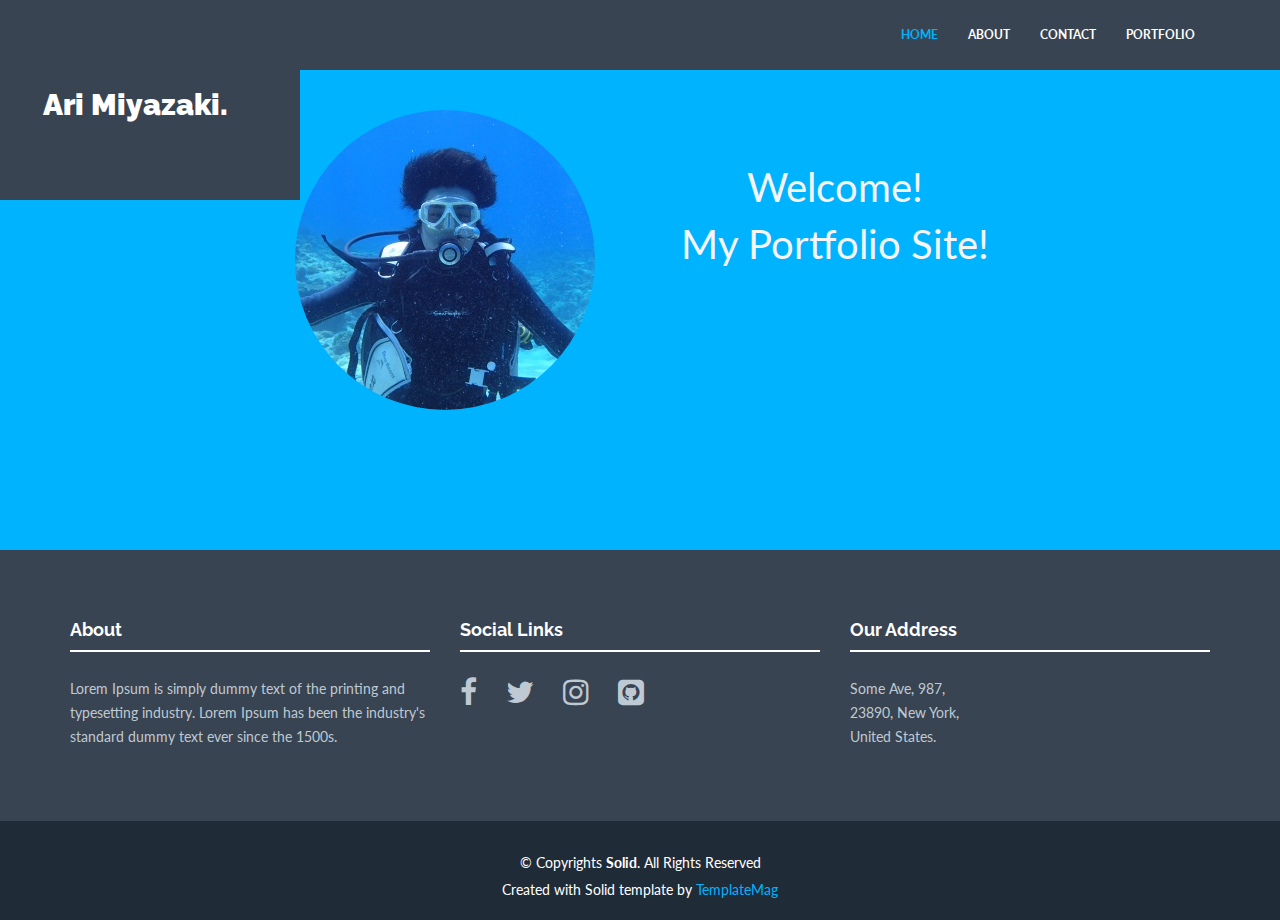
==== index.html @ 3164093e "Add files via upload" ====
<!DOCTYPE html>
<html lang="en">
<head>
  <meta charset="utf-8">
  <title>Ari Miyazaki</title>
  <meta content="width=device-width, initial-scale=1.0" name="viewport">
  <meta content="" name="keywords">
  <meta content="" name="description">

  <!-- Favicons -->
  <link href="img/favicon.png" rel="icon">
  <link href="img/apple-touch-icon.png" rel="apple-touch-icon">

  <!-- Google Fonts -->
  <link href="https://fonts.googleapis.com/css?family=Raleway:400,700,900|Lato:400,900" rel="stylesheet">

  <!-- Bootstrap CSS File -->
  <link href="lib/bootstrap/css/bootstrap.min.css" rel="stylesheet">

  <!-- Libraries CSS Files -->
  <link href="lib/font-awesome/css/font-awesome.min.css" rel="stylesheet">
  <link href="lib/prettyphoto/css/prettyphoto.css" rel="stylesheet">
  <link href="lib/hover/hoverex-all.css" rel="stylesheet">

  <!-- Main Stylesheet File -->
  <link href="css/style.css" rel="stylesheet">

  <!-- =======================================================
    Template Name: Solid
    Template URL: https://templatemag.com/solid-bootstrap-business-template/
    Author: TemplateMag.com
    License: https://templatemag.com/license/
  ======================================================= -->
</head>

<body>

  <!-- Fixed navbar -->
  <div class="navbar navbar-default navbar-fixed-top" role="navigation">
    <div class="container">
      <div class="navbar-header">
        <button type="button" class="navbar-toggle" data-toggle="collapse" data-target=".navbar-collapse">
            <span class="sr-only">Toggle navigation</span>
            <span class="icon-bar"></span>
            <span class="icon-bar"></span>
            <span class="icon-bar"></span>
          </button>
        <div class="box1">
          <a class="navbar-brand" href="index.html">Ari Miyazaki.</a>
        </div>
      </div>
      <div class="navbar-collapse collapse navbar-right">
        <ul class="nav navbar-nav">
          <li class="active"><a href="index.html">HOME</a></li>
          <li><a href="about.html">ABOUT</a></li>
          <li><a href="contact.html">CONTACT</a></li>
          <li><a href="portfolio.html">PORTFOLIO</a></li>
        </ul>
      </div>
      <!--/.nav-collapse -->
    </div>
  </div>

  <!-- *****************************************************************************************************************
	 HEADERWRAP
	 ***************************************************************************************************************** -->
  <div id="headerwrap">
    <div class="container">
      <div class="row">
        <div class="col-lg-4 col-lg-offset-2">
          <p class="trim-image-to-circle">
          </p>
        </div>
        <div class="col-lg-4 col-lg-offset-2" style="margin-left: 0; margin-top: 5%;">
          <span style="color: rgb(245, 245, 245); font-size: 40px;">Welcome!<br>
          My Portfolio Site!</span>
        </div>
      </div>
      <!-- /row -->
    </div>
    <!-- /container -->
  </div>


  <!-- *****************************************************************************************************************
	 FOOTER
	 ***************************************************************************************************************** -->
  <div id="footerwrap">
    <div class="container">
      <div class="row">
        <div class="col-lg-4">
          <h4>About</h4>
          <div class="hline-w"></div>
          <p>Lorem Ipsum is simply dummy text of the printing and typesetting industry. Lorem Ipsum has been the industry's standard dummy text ever since the 1500s.</p>
        </div>
        <div class="col-lg-4">
          <h4>Social Links</h4>
          <div class="hline-w"></div>
          <p>
            <a href="#"><i class="fa fa-facebook"></i></a>
            <a href="#"><i class="fa fa-twitter"></i></a>
            <a href="#"><i class="fa fa-instagram"></i></a>
            <a href="#"><i class="fa fa-github-square"></i></a>
          </p>
        </div>
        <div class="col-lg-4">
          <h4>Our Address</h4>
          <div class="hline-w"></div>
          <p>
            Some Ave, 987,<br/> 23890, New York,<br/> United States.<br/>
          </p>
        </div>

      </div>
    </div>
  </div>

  <div id="copyrights">
    <div class="container">
      <p>
        &copy; Copyrights <strong>Solid</strong>. All Rights Reserved
      </p>
      <div class="credits">
        <!--
          You are NOT allowed to delete the credit link to TemplateMag with free version.
          You can delete the credit link only if you bought the pro version.
          Buy the pro version with working PHP/AJAX contact form: https://templatemag.com/solid-bootstrap-business-template/
          Licensing information: https://templatemag.com/license/
        -->
        Created with Solid template by <a href="https://templatemag.com/">TemplateMag</a>
      </div>
    </div>
  </div>
  <!-- / copyrights -->

  <!-- JavaScript Libraries -->
  <script src="lib/jquery/jquery.min.js"></script>
  <script src="lib/bootstrap/js/bootstrap.min.js"></script>
  <script src="lib/php-mail-form/validate.js"></script>
  <script src="lib/prettyphoto/js/prettyphoto.js"></script>
  <script src="lib/isotope/isotope.min.js"></script>
  <script src="lib/hover/hoverdir.js"></script>
  <script src="lib/hover/hoverex.min.js"></script>

  <!-- Template Main Javascript File -->
  <script src="js/main.js"></script>

</body>
</html>
---- lib/prettyphoto/css/prettyphoto.css ----
div.pp_default .pp_top,div.pp_default .pp_top .pp_middle,div.pp_default .pp_top .pp_left,div.pp_default .pp_top .pp_right,div.pp_default .pp_bottom,div.pp_default .pp_bottom .pp_left,div.pp_default .pp_bottom .pp_middle,div.pp_default .pp_bottom .pp_right{height:13px}
div.pp_default .pp_top .pp_left{background:url(../images/prettyPhoto/default/sprite.png) -78px -93px no-repeat}
div.pp_default .pp_top .pp_middle{background:url(../images/prettyPhoto/default/sprite_x.png) top left repeat-x}
div.pp_default .pp_top .pp_right{background:url(../images/prettyPhoto/default/sprite.png) -112px -93px no-repeat}
div.pp_default .pp_content .ppt{color:#f8f8f8}
div.pp_default .pp_content_container .pp_left{background:url(../images/prettyPhoto/default/sprite_y.png) -7px 0 repeat-y;padding-left:13px}
div.pp_default .pp_content_container .pp_right{background:url(../images/prettyPhoto/default/sprite_y.png) top right repeat-y;padding-right:13px}
div.pp_default .pp_next:hover{background:url(../images/prettyPhoto/default/sprite_next.png) center right no-repeat;cursor:pointer}
div.pp_default .pp_previous:hover{background:url(../images/prettyPhoto/default/sprite_prev.png) center left no-repeat;cursor:pointer}
div.pp_default .pp_expand{background:url(../images/prettyPhoto/default/sprite.png) 0 -29px no-repeat;cursor:pointer;width:28px;height:28px}
div.pp_default .pp_expand:hover{background:url(../images/prettyPhoto/default/sprite.png) 0 -56px no-repeat;cursor:pointer}
div.pp_default .pp_contract{background:url(../images/prettyPhoto/default/sprite.png) 0 -84px no-repeat;cursor:pointer;width:28px;height:28px}
div.pp_default .pp_contract:hover{background:url(../images/prettyPhoto/default/sprite.png) 0 -113px no-repeat;cursor:pointer}
div.pp_default .pp_close{width:30px;height:30px;background:url(../images/prettyPhoto/default/sprite.png) 2px 1px no-repeat;cursor:pointer}
div.pp_default .pp_gallery ul li a{background:url(../images/prettyPhoto/default/default_thumb.png) center center #f8f8f8;border:1px solid #aaa}
div.pp_default .pp_social{margin-top:7px}
div.pp_default .pp_gallery a.pp_arrow_previous,div.pp_default .pp_gallery a.pp_arrow_next{position:static;left:auto}
div.pp_default .pp_nav .pp_play,div.pp_default .pp_nav .pp_pause{background:url(../images/prettyPhoto/default/sprite.png) -51px 1px no-repeat;height:30px;width:30px}
div.pp_default .pp_nav .pp_pause{background-position:-51px -29px}
div.pp_default a.pp_arrow_previous,div.pp_default a.pp_arrow_next{background:url(../images/prettyPhoto/default/sprite.png) -31px -3px no-repeat;height:20px;width:20px;margin:4px 0 0}
div.pp_default a.pp_arrow_next{left:52px;background-position:-82px -3px}
div.pp_default .pp_content_container .pp_details{margin-top:5px}
div.pp_default .pp_nav{clear:none;height:30px;width:110px;position:relative}
div.pp_default .pp_nav .currentTextHolder{font-family:Georgia;font-style:italic;color:#999;font-size:11px;left:75px;line-height:25px;position:absolute;top:2px;margin:0;padding:0 0 0 10px}
div.pp_default .pp_close:hover,div.pp_default .pp_nav .pp_play:hover,div.pp_default .pp_nav .pp_pause:hover,div.pp_default .pp_arrow_next:hover,div.pp_default .pp_arrow_previous:hover{opacity:0.7}
div.pp_default .pp_description{font-size:11px;font-weight:700;line-height:14px;margin:5px 50px 5px 0}
div.pp_default .pp_bottom .pp_left{background:url(../images/prettyPhoto/default/sprite.png) -78px -127px no-repeat}
div.pp_default .pp_bottom .pp_middle{background:url(../images/prettyPhoto/default/sprite_x.png) bottom left repeat-x}
div.pp_default .pp_bottom .pp_right{background:url(../images/prettyPhoto/default/sprite.png) -112px -127px no-repeat}
div.pp_default .pp_loaderIcon{background:url(../images/prettyPhoto/default/loader.gif) center center no-repeat}
div.light_rounded .pp_top .pp_left{background:url(../images/prettyPhoto/light_rounded/sprite.png) -88px -53px no-repeat}
div.light_rounded .pp_top .pp_right{background:url(../images/prettyPhoto/light_rounded/sprite.png) -110px -53px no-repeat}
div.light_rounded .pp_next:hover{background:url(../images/prettyPhoto/light_rounded/btnNext.png) center right no-repeat;cursor:pointer}
div.light_rounded .pp_previous:hover{background:url(../images/prettyPhoto/light_rounded/btnPrevious.png) center left no-repeat;cursor:pointer}
div.light_rounded .pp_expand{background:url(../images/prettyPhoto/light_rounded/sprite.png) -31px -26px no-repeat;cursor:pointer}
div.light_rounded .pp_expand:hover{background:url(../images/prettyPhoto/light_rounded/sprite.png) -31px -47px no-repeat;cursor:pointer}
div.light_rounded .pp_contract{background:url(../images/prettyPhoto/light_rounded/sprite.png) 0 -26px no-repeat;cursor:pointer}
div.light_rounded .pp_contract:hover{background:url(../images/prettyPhoto/light_rounded/sprite.png) 0 -47px no-repeat;cursor:pointer}
div.light_rounded .pp_close{width:75px;height:22px;background:url(../images/prettyPhoto/light_rounded/sprite.png) -1px -1px no-repeat;cursor:pointer}
div.light_rounded .pp_nav .pp_play{background:url(../images/prettyPhoto/light_rounded/sprite.png) -1px -100px no-repeat;height:15px;width:14px}
div.light_rounded .pp_nav .pp_pause{background:url(../images/prettyPhoto/light_rounded/sprite.png) -24px -100px no-repeat;height:15px;width:14px}
div.light_rounded .pp_arrow_previous{background:url(../images/prettyPhoto/light_rounded/sprite.png) 0 -71px no-repeat}
div.light_rounded .pp_arrow_next{background:url(../images/prettyPhoto/light_rounded/sprite.png) -22px -71px no-repeat}
div.light_rounded .pp_bottom .pp_left{background:url(../images/prettyPhoto/light_rounded/sprite.png) -88px -80px no-repeat}
div.light_rounded .pp_bottom .pp_right{background:url(../images/prettyPhoto/light_rounded/sprite.png) -110px -80px no-repeat}
div.dark_rounded .pp_top .pp_left{background:url(../images/prettyPhoto/dark_rounded/sprite.png) -88px -53px no-repeat}
div.dark_rounded .pp_top .pp_right{background:url(../images/prettyPhoto/dark_rounded/sprite.png) -110px -53px no-repeat}
div.dark_rounded .pp_content_container .pp_left{background:url(../images/prettyPhoto/dark_rounded/contentPattern.png) top left repeat-y}
div.dark_rounded .pp_content_container .pp_right{background:url(../images/prettyPhoto/dark_rounded/contentPattern.png) top right repeat-y}
div.dark_rounded .pp_next:hover{background:url(../images/prettyPhoto/dark_rounded/btnNext.png) center right no-repeat;cursor:pointer}
div.dark_rounded .pp_previous:hover{background:url(../images/prettyPhoto/dark_rounded/btnPrevious.png) center left no-repeat;cursor:pointer}
div.dark_rounded .pp_expand{background:url(../images/prettyPhoto/dark_rounded/sprite.png) -31px -26px no-repeat;cursor:pointer}
div.dark_rounded .pp_expand:hover{background:url(../images/prettyPhoto/dark_rounded/sprite.png) -31px -47px no-repeat;cursor:pointer}
div.dark_rounded .pp_contract{background:url(../images/prettyPhoto/dark_rounded/sprite.png) 0 -26px no-repeat;cursor:pointer}
div.dark_rounded .pp_contract:hover{background:url(../images/prettyPhoto/dark_rounded/sprite.png) 0 -47px no-repeat;cursor:pointer}
div.dark_rounded .pp_close{width:75px;height:22px;background:url(../images/prettyPhoto/dark_rounded/sprite.png) -1px -1px no-repeat;cursor:pointer}
div.dark_rounded .pp_description{margin-right:85px;color:#fff}
div.dark_rounded .pp_nav .pp_play{background:url(../images/prettyPhoto/dark_rounded/sprite.png) -1px -100px no-repeat;height:15px;width:14px}
div.dark_rounded .pp_nav .pp_pause{background:url(../images/prettyPhoto/dark_rounded/sprite.png) -24px -100px no-repeat;height:15px;width:14px}
div.dark_rounded .pp_arrow_previous{background:url(../images/prettyPhoto/dark_rounded/sprite.png) 0 -71px no-repeat}
div.dark_rounded .pp_arrow_next{background:url(../images/prettyPhoto/dark_rounded/sprite.png) -22px -71px no-repeat}
div.dark_rounded .pp_bottom .pp_left{background:url(../images/prettyPhoto/dark_rounded/sprite.png) -88px -80px no-repeat}
div.dark_rounded .pp_bottom .pp_right{background:url(../images/prettyPhoto/dark_rounded/sprite.png) -110px -80px no-repeat}
div.dark_rounded .pp_loaderIcon{background:url(../images/prettyPhoto/dark_rounded/loader.gif) center center no-repeat}
div.dark_square .pp_left,div.dark_square .pp_middle,div.dark_square .pp_right,div.dark_square .pp_content{background:#000}
div.dark_square .pp_description{color:#fff;margin:0 85px 0 0}
div.dark_square .pp_loaderIcon{background:url(../images/prettyPhoto/dark_square/loader.gif) center center no-repeat}
div.dark_square .pp_expand{background:url(../images/prettyPhoto/dark_square/sprite.png) -31px -26px no-repeat;cursor:pointer}
div.dark_square .pp_expand:hover{background:url(../images/prettyPhoto/dark_square/sprite.png) -31px -47px no-repeat;cursor:pointer}
div.dark_square .pp_contract{background:url(../images/prettyPhoto/dark_square/sprite.png) 0 -26px no-repeat;cursor:pointer}
div.dark_square .pp_contract:hover{background:url(../images/prettyPhoto/dark_square/sprite.png) 0 -47px no-repeat;cursor:pointer}
div.dark_square .pp_close{width:75px;height:22px;background:url(../images/prettyPhoto/dark_square/sprite.png) -1px -1px no-repeat;cursor:pointer}
div.dark_square .pp_nav{clear:none}
div.dark_square .pp_nav .pp_play{background:url(../images/prettyPhoto/dark_square/sprite.png) -1px -100px no-repeat;height:15px;width:14px}
div.dark_square .pp_nav .pp_pause{background:url(../images/prettyPhoto/dark_square/sprite.png) -24px -100px no-repeat;height:15px;width:14px}
div.dark_square .pp_arrow_previous{background:url(../images/prettyPhoto/dark_square/sprite.png) 0 -71px no-repeat}
div.dark_square .pp_arrow_next{background:url(../images/prettyPhoto/dark_square/sprite.png) -22px -71px no-repeat}
div.dark_square .pp_next:hover{background:url(../images/prettyPhoto/dark_square/btnNext.png) center right no-repeat;cursor:pointer}
div.dark_square .pp_previous:hover{background:url(../images/prettyPhoto/dark_square/btnPrevious.png) center left no-repeat;cursor:pointer}
div.light_square .pp_expand{background:url(../images/prettyPhoto/light_square/sprite.png) -31px -26px no-repeat;cursor:pointer}
div.light_square .pp_expand:hover{background:url(../images/prettyPhoto/light_square/sprite.png) -31px -47px no-repeat;cursor:pointer}
div.light_square .pp_contract{background:url(../images/prettyPhoto/light_square/sprite.png) 0 -26px no-repeat;cursor:pointer}
div.light_square .pp_contract:hover{background:url(../images/prettyPhoto/light_square/sprite.png) 0 -47px no-repeat;cursor:pointer}
div.light_square .pp_close{width:75px;height:22px;background:url(../images/prettyPhoto/light_square/sprite.png) -1px -1px no-repeat;cursor:pointer}
div.light_square .pp_nav .pp_play{background:url(../images/prettyPhoto/light_square/sprite.png) -1px -100px no-repeat;height:15px;width:14px}
div.light_square .pp_nav .pp_pause{background:url(../images/prettyPhoto/light_square/sprite.png) -24px -100px no-repeat;height:15px;width:14px}
div.light_square .pp_arrow_previous{background:url(../images/prettyPhoto/light_square/sprite.png) 0 -71px no-repeat}
div.light_square .pp_arrow_next{background:url(../images/prettyPhoto/light_square/sprite.png) -22px -71px no-repeat}
div.light_square .pp_next:hover{background:url(../images/prettyPhoto/light_square/btnNext.png) center right no-repeat;cursor:pointer}
div.light_square .pp_previous:hover{background:url(../images/prettyPhoto/light_square/btnPrevious.png) center left no-repeat;cursor:pointer}
div.facebook .pp_top .pp_left{background:url(../images/prettyPhoto/facebook/sprite.png) -88px -53px no-repeat}
div.facebook .pp_top .pp_middle{background:url(../images/prettyPhoto/facebook/contentPatternTop.png) top left repeat-x}
div.facebook .pp_top .pp_right{background:url(../images/prettyPhoto/facebook/sprite.png) -110px -53px no-repeat}
div.facebook .pp_content_container .pp_left{background:url(../images/prettyPhoto/facebook/contentPatternLeft.png) top left repeat-y}
div.facebook .pp_content_container .pp_right{background:url(../images/prettyPhoto/facebook/contentPatternRight.png) top right repeat-y}
div.facebook .pp_expand{background:url(../images/prettyPhoto/facebook/sprite.png) -31px -26px no-repeat;cursor:pointer}
div.facebook .pp_expand:hover{background:url(../images/prettyPhoto/facebook/sprite.png) -31px -47px no-repeat;cursor:pointer}
div.facebook .pp_contract{background:url(../images/prettyPhoto/facebook/sprite.png) 0 -26px no-repeat;cursor:pointer}
div.facebook .pp_contract:hover{background:url(../images/prettyPhoto/facebook/sprite.png) 0 -47px no-repeat;cursor:pointer}
div.facebook .pp_close{width:22px;height:22px;background:url(../images/prettyPhoto/facebook/sprite.png) -1px -1px no-repeat;cursor:pointer}
div.facebook .pp_description{margin:0 37px 0 0}
div.facebook .pp_loaderIcon{background:url(../images/prettyPhoto/facebook/loader.gif) center center no-repeat}
div.facebook .pp_arrow_previous{background:url(../images/prettyPhoto/facebook/sprite.png) 0 -71px no-repeat;height:22px;margin-top:0;width:22px}
div.facebook .pp_arrow_previous.disabled{background-position:0 -96px;cursor:default}
div.facebook .pp_arrow_next{background:url(../images/prettyPhoto/facebook/sprite.png) -32px -71px no-repeat;height:22px;margin-top:0;width:22px}
div.facebook .pp_arrow_next.disabled{background-position:-32px -96px;cursor:default}
div.facebook .pp_nav{margin-top:0}
div.facebook .pp_nav p{font-size:15px;padding:0 3px 0 4px}
div.facebook .pp_nav .pp_play{background:url(../images/prettyPhoto/facebook/sprite.png) -1px -123px no-repeat;height:22px;width:22px}
div.facebook .pp_nav .pp_pause{background:url(../images/prettyPhoto/facebook/sprite.png) -32px -123px no-repeat;height:22px;width:22px}
div.facebook .pp_next:hover{background:url(../images/prettyPhoto/facebook/btnNext.png) center right no-repeat;cursor:pointer}
div.facebook .pp_previous:hover{background:url(../images/prettyPhoto/facebook/btnPrevious.png) center left no-repeat;cursor:pointer}
div.facebook .pp_bottom .pp_left{background:url(../images/prettyPhoto/facebook/sprite.png) -88px -80px no-repeat}
div.facebook .pp_bottom .pp_middle{background:url(../images/prettyPhoto/facebook/contentPatternBottom.png) top left repeat-x}
div.facebook .pp_bottom .pp_right{background:url(../images/prettyPhoto/facebook/sprite.png) -110px -80px no-repeat}
div.pp_pic_holder a:focus{outline:none}
div.pp_overlay{background:#000;display:none;left:0;position:absolute;top:0;width:100%;z-index:9500}
div.pp_pic_holder{display:none;position:absolute;width:100px;z-index:10000}
.pp_content{height:40px;min-width:40px}
* html .pp_content{width:40px}
.pp_content_container{position:relative;text-align:left;width:100%}
.pp_content_container .pp_left{padding-left:20px}
.pp_content_container .pp_right{padding-right:20px}
.pp_content_container .pp_details{float:left;margin:10px 0 2px}
.pp_description{display:none;margin:0}
.pp_social{float:left;margin:0}
.pp_social .facebook{float:left;margin-left:5px;width:55px;overflow:hidden}
.pp_social .twitter{float:left}
.pp_nav{clear:right;float:left;margin:3px 10px 0 0}
.pp_nav p{float:left;white-space:nowrap;margin:2px 4px}
.pp_nav .pp_play,.pp_nav .pp_pause{float:left;margin-right:4px;text-indent:-10000px}
a.pp_arrow_previous,a.pp_arrow_next{display:block;float:left;height:15px;margin-top:3px;overflow:hidden;text-indent:-10000px;width:14px}
.pp_hoverContainer{position:absolute;top:0;width:100%;z-index:2000}
.pp_gallery{display:none;left:50%;margin-top:-50px;position:absolute;z-index:10000}
.pp_gallery div{float:left;overflow:hidden;position:relative}
.pp_gallery ul{float:left;height:35px;position:relative;white-space:nowrap;margin:0 0 0 5px;padding:0}
.pp_gallery ul a{border:1px rgba(0,0,0,0.5) solid;display:block;float:left;height:33px;overflow:hidden}
.pp_gallery ul a img{border:0}
.pp_gallery li{display:block;float:left;margin:0 5px 0 0;padding:0}
.pp_gallery li.default a{background:url(../images/prettyPhoto/facebook/default_thumbnail.gif) 0 0 no-repeat;display:block;height:33px;width:50px}
.pp_gallery .pp_arrow_previous,.pp_gallery .pp_arrow_next{margin-top:7px!important}
a.pp_next{background:url(../images/prettyPhoto/light_rounded/btnNext.png) 10000px 10000px no-repeat;display:block;float:right;height:100%;text-indent:-10000px;width:49%}
a.pp_previous{background:url(../images/prettyPhoto/light_rounded/btnNext.png) 10000px 10000px no-repeat;display:block;float:left;height:100%;text-indent:-10000px;width:49%}
a.pp_expand,a.pp_contract{cursor:pointer;display:none;height:20px;position:absolute;right:30px;text-indent:-10000px;top:10px;width:20px;z-index:20000}
a.pp_close{position:absolute;right:0;top:0;display:block;line-height:22px;text-indent:-10000px}
.pp_loaderIcon{display:block;height:24px;left:50%;position:absolute;top:50%;width:24px;margin:-12px 0 0 -12px}
#pp_full_res{line-height:1!important}
#pp_full_res .pp_inline{text-align:left}
#pp_full_res .pp_inline p{margin:0 0 15px}
div.ppt{color:#fff;display:none;font-size:17px;z-index:9999;margin:0 0 5px 15px}
div.pp_default .pp_content,div.light_rounded .pp_content{background-color:#fff}
div.pp_default #pp_full_res .pp_inline,div.light_rounded .pp_content .ppt,div.light_rounded #pp_full_res .pp_inline,div.light_square .pp_content .ppt,div.light_square #pp_full_res .pp_inline,div.facebook .pp_content .ppt,div.facebook #pp_full_res .pp_inline{color:#000}
div.pp_default .pp_gallery ul li a:hover,div.pp_default .pp_gallery ul li.selected a,.pp_gallery ul a:hover,.pp_gallery li.selected a{border-color:#fff}
div.pp_default .pp_details,div.light_rounded .pp_details,div.dark_rounded .pp_details,div.dark_square .pp_details,div.light_square .pp_details,div.facebook .pp_details{position:relative}
div.light_rounded .pp_top .pp_middle,div.light_rounded .pp_content_container .pp_left,div.light_rounded .pp_content_container .pp_right,div.light_rounded .pp_bottom .pp_middle,div.light_square .pp_left,div.light_square .pp_middle,div.light_square .pp_right,div.light_square .pp_content,div.facebook .pp_content{background:#fff}
div.light_rounded .pp_description,div.light_square .pp_description{margin-right:85px}
div.light_rounded .pp_gallery a.pp_arrow_previous,div.light_rounded .pp_gallery a.pp_arrow_next,div.dark_rounded .pp_gallery a.pp_arrow_previous,div.dark_rounded .pp_gallery a.pp_arrow_next,div.dark_square .pp_gallery a.pp_arrow_previous,div.dark_square .pp_gallery a.pp_arrow_next,div.light_square .pp_gallery a.pp_arrow_previous,div.light_square .pp_gallery a.pp_arrow_next{margin-top:12px!important}
div.light_rounded .pp_arrow_previous.disabled,div.dark_rounded .pp_arrow_previous.disabled,div.dark_square .pp_arrow_previous.disabled,div.light_square .pp_arrow_previous.disabled{background-position:0 -87px;cursor:default}
div.light_rounded .pp_arrow_next.disabled,div.dark_rounded .pp_arrow_next.disabled,div.dark_square .pp_arrow_next.disabled,div.light_square .pp_arrow_next.disabled{background-position:-22px -87px;cursor:default}
div.light_rounded .pp_loaderIcon,div.light_square .pp_loaderIcon{background:url(../images/prettyPhoto/light_rounded/loader.gif) center center no-repeat}
div.dark_rounded .pp_top .pp_middle,div.dark_rounded .pp_content,div.dark_rounded .pp_bottom .pp_middle{background:url(../images/prettyPhoto/dark_rounded/contentPattern.png) top left repeat}
div.dark_rounded .currentTextHolder,div.dark_square .currentTextHolder{color:#c4c4c4}
div.dark_rounded #pp_full_res .pp_inline,div.dark_square #pp_full_res .pp_inline{color:#fff}
.pp_top,.pp_bottom{height:20px;position:relative}
* html .pp_top,* html .pp_bottom{padding:0 20px}
.pp_top .pp_left,.pp_bottom .pp_left{height:20px;left:0;position:absolute;width:20px}
.pp_top .pp_middle,.pp_bottom .pp_middle{height:20px;left:20px;position:absolute;right:20px}
* html .pp_top .pp_middle,* html .pp_bottom .pp_middle{left:0;position:static}
.pp_top .pp_right,.pp_bottom .pp_right{height:20px;left:auto;position:absolute;right:0;top:0;width:20px}
.pp_fade,.pp_gallery li.default a img{display:none}
---- lib/hover/hoverex-all.css ----
.he-wrap
{
	position:relative;
	zoom:1;

	*display:inline;
	position:relative;
}
.he-view,.he-zoom
{
	position:absolute;
	top:0;
	left:0;
	right:0;
	bottom:0;
	overflow:hidden;
	visibility:hidden;
}
.he-zoom img
{
	position:absolute;
	top:0;
	left:0;
}
.he-zoomstate
{
	position:absolute;
	bottom:0;
	right:0;
	background:#c00;
	color:#fff;
	border-radius:3px 0 0 0;
	font-size:12px;
	line-height:16px;
	padding:0 4px;
	box-shadow:-1px -1px 1px rgba(204,0,0,.3);
}
.he-view-show
{
	visibility:visible;
}
.he-sliders
{
	overflow:hidden;
}
.he-sliders img
{
	display:none;
}
.he-sliders img:first-child
{
	display:inline-block;
	*display:inline;
	*zoom:1;
}
.he-pre,.he-next
{
	position:absolute;
	top:50%;
	left:0;
	width:61px;
	height:35px;
	margin-top:-18px;
	background:url("../images/nav.png") no-repeat top left;
	cursor:pointer;
}
.he-next
{
	left:auto;
	right:0;
	background-position:top right;
}
.a0,.a1,.a2,.a3,.a4,.a5,.a6,.a7{
	-webkit-animation-fill-mode: both;
	-moz-animation-fill-mode: both;
	-ms-animation-fill-mode: both;
	-o-animation-fill-mode: both;
	animation-fill-mode: both;
	-webkit-animation-duration: .6s;
	-moz-animation-duration: .6s;
	-ms-animation-duration: .6s;
	-o-animation-duration: .6s;
	animation-duration: .6s;
}
.a1
{
	-webkit-animation-delay: .2s;
	-moz-animation-delay: .2s;
	-o-animation-delay: .2s;
	animation-delay: .2s;
}
.a2
{
	-webkit-animation-delay: .4s;
	-moz-animation-delay: .4s;
	-o-animation-delay: .4s;
	animation-delay: .4s;
}
.a3
{
	-webkit-animation-delay: .6s;
	-moz-animation-delay: .6s;
	-o-animation-delay: .6s;
	animation-delay: .6s;
}
.a4
{
	-webkit-animation-delay: .8s;
	-moz-animation-delay: .8s;
	-o-animation-delay: .8s;
	animation-delay: .8s;
}
.a5
{
	-webkit-animation-delay: 1s;
	-moz-animation-delay: 1s;
	-o-animation-delay: 1s;
	animation-delay: 1s;
}
.a6
{
	-webkit-animation-delay: 1.2s;
	-moz-animation-delay: 1.2s;
	-o-animation-delay: 1.2s;
	animation-delay: 1.2s;
}
.a7
{
	-webkit-animation-delay: 1.4s;
	-moz-animation-delay: 1.4s;
	-o-animation-delay: 1.4s;
	animation-delay: 1.4s;
}
@-webkit-keyframes flipInLeft {
 0% {
 -webkit-transform: perspective(400px) rotateY(90deg);
 opacity:0.5;
}
 60% {
 -webkit-transform: perspective(400px) rotateY(-10deg);
}
 80% {
 -webkit-transform: perspective(400px) rotateY(5deg);
}
 100% {
 -webkit-transform: perspective(400px) rotateY(0deg);
 opacity: 1;
}
}
@-moz-keyframes flipInLeft {
 0% {
 -moz-transform: perspective(400px) rotateY(90deg);
 opacity:0.5;
}
 60% {
 -moz-transform: perspective(400px) rotateY(-10deg);
}
 80% {
 -moz-transform: perspective(400px) rotateY(5deg);
}
 100% {
 -moz-transform: perspective(400px) rotateY(0deg);
 opacity: 1;
}
}
@-o-keyframes flipInLeft {
 0% {
 -o-transform: perspective(400px) rotateY(90deg);
 opacity:0.5;
}
 60% {
 -o-transform: perspective(400px) rotateY(-10deg);
}
 80% {
 -o-transform: perspective(400px) rotateY(5deg);
}
 100% {
 -o-transform: perspective(400px) rotateY(0deg);
 opacity: 1;
}
}

@keyframes flipInLeft {
 0% {
 transform: perspective(400px) rotateY(90deg);
 opacity:0.5;
}
 60% {
 transform: perspective(400px) rotateY(-10deg);
}
 80% {
 transform: perspective(400px) rotateY(5deg);
}
 100% {
 transform: perspective(400px) rotateY(0deg);
 opacity: 1;
}
}
.flipInLeft {
	-webkit-transform-style: preserve-3d;
	-webkit-animation-name: flipInLeft;
	-webkit-transform-origin: 0 50%;
	-moz-transform-style: preserve-3d;
	-moz-animation-name: flipInLeft;
	-moz-transform-origin: 0 50%;
	-o-transform-style: preserve-3d;
	-o-animation-name: flipInLeft;
	-o-transform-origin: 0 50%;
	transform-style: preserve-3d;
	animation-name: flipInLeft;
	transform-origin: 0 50%;
}
@-webkit-keyframes flipInRight {
 0% {
 -webkit-transform: perspective(400px) rotateY(-90deg);
 opacity:0.5;
}
 60% {
 -webkit-transform: perspective(400px) rotateY(10deg);
}
 80% {
 -webkit-transform: perspective(400px) rotateY(-5deg);
}
 100% {
 -webkit-transform: perspective(400px) rotateY(0deg);
 opacity: 1;
}
}
@-moz-keyframes flipInRight {
 0% {
 -moz-transform: perspective(400px) rotateY(-90deg);
 opacity:0.5;
}
 60% {
 -moz-transform: perspective(400px) rotateY(10deg);
}
 80% {
 -moz-transform: perspective(400px) rotateY(-5deg);
}
 100% {
 -moz-transform: perspective(400px) rotateY(0deg);
 opacity: 1;
}
}
@-o-keyframes flipInRight {
 0% {
 -o-transform: perspective(400px) rotateY(-90deg);
 opacity:0.5;
}
 60% {
 -o-transform: perspective(400px) rotateY(10deg);
}
 80% {
 -o-transform: perspective(400px) rotateY(-5deg);
}
 100% {
 -o-transform: perspective(400px) rotateY(0deg);
 opacity: 1;
}
}
@keyframes flipInRight {
 0% {
 transform: perspective(400px) rotateY(-90deg);
 opacity:0.5;
}
 60% {
 transform: perspective(400px) rotateY(10deg);
}
 80% {
 transform: perspective(400px) rotateY(-5deg);
}
 100% {
 transform: perspective(400px) rotateY(0deg);
 opacity: 1;
}
}
.flipInRight {
	-webkit-transform-style: preserve-3d;
	-webkit-animation-name: flipInRight;
	-webkit-transform-origin: 100% 50%;
	-moz-transform-style: preserve-3d;
	-moz-animation-name: flipInRight;
	-moz-transform-origin: 100% 50%;
	-o-transform-style: preserve-3d;
	-o-animation-name: flipInRight;
	-o-transform-origin: 100% 50%;
	transform-style: preserve-3d;
	animation-name: flipInRight;
	transform-origin: 100% 50%;
}
@-webkit-keyframes flipInDown {
 0% {
 -webkit-transform: perspective(400px) rotateX(-90deg);
 opacity:0.5;
}
 60% {
 -webkit-transform: perspective(400px) rotateX(10deg);
}
 80% {
 -webkit-transform: perspective(400px) rotateX(-5deg);
}
 100% {
 -webkit-transform: perspective(400px) rotateX(0deg);
 opacity: 1;
}
}
@-moz-keyframes flipInDown {
 0% {
 -moz-transform: perspective(400px) rotateX(-90deg);
 opacity:0.5;
}
 60% {
 -moz-transform: perspective(400px) rotateX(10deg);
}
 80% {
 -moz-transform: perspective(400px) rotateX(-5deg);
}
 100% {
 -moz-transform: perspective(400px) rotateX(0deg);
 opacity: 1;
}
}
@-o-keyframes flipInDown {
 0% {
 -o-transform: perspective(400px) rotateX(-90deg);
 opacity:0.5;
}
 60% {
 -o-transform: perspective(400px) rotateX(10deg);
}
 80% {
 -o-transform: perspective(400px) rotateX(-5deg);
}
 100% {
 -o-transform: perspective(400px) rotateX(0deg);
 opacity: 1;
}
}
@keyframes flipInDown {
 0% {
 transform: perspective(400px) rotateX(-90deg);
 opacity:0.5;
}
 60% {
 transform: perspective(400px) rotateX(10deg);
}
 80% {
 transform: perspective(400px) rotateX(-5deg);
}
 100% {
 transform: perspective(400px) rotateX(0deg);
 opacity: 1;
}
}
.flipInDown {
	-webkit-transform-style: preserve-3d;
	-webkit-animation-name: flipInDown;
	-webkit-transform-origin: 50% 0%;
	-moz-transform-style: preserve-3d;
	-moz-animation-name: flipInDown;
	-moz-transform-origin: 50% 0%;
	-o-transform-style: preserve-3d;
	-o-animation-name: flipInDown;
	-o-transform-origin: 50% 0%;
	transform-style: preserve-3d;
	animation-name: flipInDown;
	transform-origin: 50% 0%;
}
@-webkit-keyframes flipInUp {
 0% {
 -webkit-transform: perspective(300px) rotateX(90deg);
 opacity:0.5;
}
 60% {
 -webkit-transform: perspective(300px) rotateX(-10deg);
}
 80% {
 -webkit-transform: perspective(300px) rotateX(5deg);
}
 100% {
 -webkit-transform: perspective(300px) rotateX(0deg);
 opacity: 1;
}
}
@-webkit-keyframes flipInUp {
 0% {
 -webkit-transform: perspective(300px) rotateX(90deg);
 opacity:0.5;
}
 60% {
 -webkit-transform: perspective(300px) rotateX(-10deg);
}
 80% {
 -webkit-transform: perspective(300px) rotateX(5deg);
}
 100% {
 -webkit-transform: perspective(300px) rotateX(0deg);
 opacity: 1;
}
}
@-moz-keyframes flipInUp {
 0% {
 -moz-transform: perspective(300px) rotateX(90deg);
 opacity:0.5;
}
 60% {
 -moz-transform: perspective(300px) rotateX(-10deg);
}
 80% {
 -moz-transform: perspective(300px) rotateX(5deg);
}
 100% {
 -moz-transform: perspective(300px) rotateX(0deg);
 opacity: 1;
}
}
@-o-keyframes flipInUp {
 0% {
 -o-transform: perspective(300px) rotateX(90deg);
 opacity:0.5;
}
 60% {
 -o-transform: perspective(300px) rotateX(-10deg);
}
 80% {
 -o-transform: perspective(300px) rotateX(5deg);
}
 100% {
 -o-transform: perspective(300px) rotateX(0deg);
 opacity: 1;
}
}
@keyframes flipInUp {
 0% {
 transform: perspective(300px) rotateX(90deg);
 opacity:0.5;
}
 60% {
 transform: perspective(300px) rotateX(-10deg);
}
 80% {
 transform: perspective(300px) rotateX(5deg);
}
 100% {
 transform: perspective(300px) rotateX(0deg);
 opacity: 1;
}
}
.flipInUp {
	-webkit-transform-style: preserve-3d;
	-webkit-animation-name: flipInUp;
	-webkit-transform-origin: 50% 100%;
	-moz-transform-style: preserve-3d;
	-moz-animation-name: flipInUp;
	-moz-transform-origin: 50% 100%;
	-o-transform-style: preserve-3d;
	-o-animation-name: flipInUp;
	-o-transform-origin: 50% 100%;
	transform-style: preserve-3d;
	animation-name: flipInUp;
	transform-origin: 50% 100%;
}
.flipInV,flipInH {
	-webkit-transform-style: preserve-3d;
	-webkit-animation-name: flipInDown;
	-webkit-transform-origin: 50% 50%;
	-moz-transform-style: preserve-3d;
	-moz-animation-name: flipInDown;
	-moz-transform-origin: 50% 50%;
	-o-transform-style: preserve-3d;
	-o-animation-name: flipInDown;
	-o-transform-origin: 50% 50%;
	transform-style: preserve-3d;
	animation-name: flipInDown;
	transform-origin: 50% 50%;
}
.flipInH
{
	-webkit-animation-name: flipInLeft;
	-moz-animation-name: flipInLeft;
	-o-animation-name: flipInLeft;
	animation-name: flipInLeft;
}
@-webkit-keyframes zoomIn {
 0% {
 opacity: 0;
 -webkit-transform: scale(.3);
}
 50% {
 opacity: 1;
 -webkit-transform: scale(1.05);
}
 70% {
 -webkit-transform: scale(.9);
}
 100% {
 -webkit-transform: scale(1);
}
}
@-moz-keyframes zoomIn {
 0% {
 opacity: 0;
 -moz-transform: scale(.3);
}
 50% {
 opacity: 1;
 -moz-transform: scale(1.05);
}
 70% {
 -moz-transform: scale(.9);
}
 100% {
 -moz-transform: scale(1);
}
}
@-o-keyframes zoomIn {
 0% {
 opacity: 0;
 -o-transform: scale(.3);
}
 50% {
 opacity: 1;
 -o-transform: scale(1.05);
}
 70% {
 -o-transform: scale(.9);
}
 100% {
 -o-transform: scale(1);
}
}
@keyframes zoomIn {
 0% {
 opacity: 0;
 transform: scale(.3);
}
 50% {
 opacity: 1;
 transform: scale(1.05);
}
 70% {
 transform: scale(.9);
}
 100% {
 transform: scale(1);
}
}
.zoomIn {
	-webkit-animation-name: zoomIn;
	-moz-animation-name: zoomIn;
	-o-animation-name: zoomIn;
	animation-name: zoomIn;
}
@-webkit-keyframes zoomInLeft {
 0% {
 opacity: .3;
 -webkit-transform: scale(.4) translateX(-1000px);
}
 70% {
 opacity: 1;
 -webkit-transform: scale(1.05);
}
 90% {
 -webkit-transform: scale(.95) translateX(0px);
}
 100% {
 -webkit-transform: scale(1);
}
}
@-moz-keyframes zoomInLeft {
 0% {
 opacity: .3;
 -moz-transform: scale(.4) translateX(-1000px);
}
 70% {
 opacity: 1;
 -moz-transform: scale(1.05);
}
 90% {
 -moz-transform: scale(.95) translateX(0px);
}
 100% {
 -moz-transform: scale(1);
}
}
@-o-keyframes zoomInLeft {
 0% {
 opacity: .3;
 -o-transform: scale(.4) translateX(-1000px);
}
 70% {
 opacity: 1;
 -o-transform: scale(1.05);
}
 90% {
 -o-transform: scale(.95) translateX(0px);
}
 100% {
 -o-transform: scale(1);
}
}
@keyframes zoomInLeft {
 0% {
 opacity: .3;
 transform: scale(.4) translateX(-1000px);
}
 70% {
 opacity: 1;
 transform: scale(1.05);
}
 90% {
 transform: scale(.95) translateX(0px);
}
 100% {
 transform: scale(1);
}
}
.zoomInLeft {
	-webkit-animation-name: zoomInLeft;
	-moz-animation-name: zoomInLeft;
	-o-animation-name: zoomInLeft;
	animation-name: zoomInLeft;
}
@-webkit-keyframes zoomInRight {
 0% {
 opacity: .3;
 -webkit-transform: scale(.4) translateX(1000px);
}
 70% {
 opacity: 1;
 -webkit-transform: scale(1.05);
}
 90% {
 -webkit-transform: scale(.95) translateX(0px);
}
 100% {
 -webkit-transform: scale(1);
}
}
@-moz-keyframes zoomInRight {
 0% {
 opacity: .3;
 -moz-transform: scale(.4) translateX(1000px);
}
 70% {
 opacity: 1;
 -moz-transform: scale(1.05);
}
 90% {
 -moz-transform: scale(.95) translateX(0px);
}
 100% {
 -moz-transform: scale(1);
}
}
@-o-keyframes zoomInRight {
 0% {
 opacity: .3;
 -o-transform: scale(.4) translateX(1000px);
}
 70% {
 opacity: 1;
 -o-transform: scale(1.05);
}
 90% {
 -o-transform: scale(.95) translateX(0px);
}
 100% {
 -o-transform: scale(1);
}
}
@keyframes zoomInRight {
 0% {
 opacity: .3;
 transform: scale(.4) translateX(1000px);
}
 70% {
 opacity: 1;
 transform: scale(1.05);
}
 90% {
 transform: scale(.95) translateX(0px);
}
 100% {
 transform: scale(1);
}
}
.zoomInRight {
	-webkit-animation-name: zoomInRight;
	-moz-animation-name: zoomInRight;
	-o-animation-name: zoomInRight;
	animation-name: zoomInRight;
}
@-webkit-keyframes zoomInUp {
 0% {
 opacity: .3;
 -webkit-transform: scale(.4) translateY(-1000px);
}
 70% {
 opacity: 1;
 -webkit-transform: scale(1.05);
}
 90% {
 -webkit-transform: scale(.95) translateY(0px);
}
 100% {
 -webkit-transform: scale(1);
}
}
@-moz-keyframes zoomInUp {
 0% {
 opacity: .3;
 -moz-transform: scale(.4) translateY(-1000px);
}
 70% {
 opacity: 1;
 -moz-transform: scale(1.05);
}
 90% {
 -moz-transform: scale(.95) translateY(0px);
}
 100% {
 -moz-transform: scale(1);
}
}
@-o-keyframes zoomInUp {
 0% {
 opacity: .3;
 -o-transform: scale(.4) translateY(-1000px);
}
 70% {
 opacity: 1;
 -o-transform: scale(1.05);
}
 90% {
 -o-transform: scale(.95) translateY(0px);
}
 100% {
 -o-transform: scale(1);
}
}
@keyframes zoomInUp {
 0% {
 opacity: .3;
 transform: scale(.4) translateY(-1000px);
}
 70% {
 opacity: 1;
 transform: scale(1.05);
}
 90% {
 transform: scale(.95) translateY(0px);
}
 100% {
 transform: scale(1);
}
}
.zoomInUp {
	-webkit-animation-name: zoomInUp;
	-moz-animation-name: zoomInUp;
	-o-animation-name: zoomInUp;
	animation-name: zoomInUp;
}
@-webkit-keyframes zoomInDown {
 0% {
 opacity: .3;
 -webkit-transform: scale(.4) translateY(1000px);
}
 70% {
 opacity: 1;
 -webkit-transform: scale(1.05);
}
 90% {
 -webkit-transform: scale(.95) translateY(0px);
}
 100% {
 -webkit-transform: scale(1);
}
}
@-moz-keyframes zoomInDown {
 0% {
 opacity: .3;
 -moz-transform: scale(.4) translateY(1000px);
}
 70% {
 opacity: 1;
 -moz-transform: scale(1.05);
}
 90% {
 -moz-transform: scale(.95) translateY(0px);
}
 100% {
 -moz-transform: scale(1);
}
}
@-o-keyframes zoomInDown {
 0% {
 opacity: .3;
 -o-transform: scale(.4) translateY(1000px);
}
 70% {
 opacity: 1;
 -o-transform: scale(1.05);
}
 90% {
 -o-transform: scale(.95) translateY(0px);
}
 100% {
 -o-transform: scale(1);
}
}
@keyframes zoomInDown {
 0% {
 opacity: .3;
 transform: scale(.4) translateY(1000px);
}
 70% {
 opacity: 1;
 transform: scale(1.05);
}
 90% {
 transform: scale(.95) translateY(0px);
}
 100% {
 transform: scale(1);
}
}
.zoomInDown {
	-webkit-animation-name: zoomInDown;
	-moz-animation-name: zoomInDown;
	-o-animation-name: zoomInDown;
	animation-name: zoomInDown;
}
@-webkit-keyframes fadeIn {
 0% {
 opacity: 0;
}
 100% {
 opacity:1;
}
}
@-moz-keyframes fadeIn {
 0% {
 opacity: 0;
}
 100% {
 opacity:1;
}
}
@-o-keyframes fadeIn {
 0% {
 opacity: 0;
}
 100% {
 opacity:1;
}
}
@keyframes fadeIn {
 0% {
 opacity: 0;
}
 100% {
 opacity:1;
}
}
.fadeIn {
	-webkit-animation-name: fadeIn;
	-moz-animation-name: fadeIn;
	-o-animation-name: fadeIn;
	animation-name: fadeIn;
}
@-webkit-keyframes fadeInLeft {
 0% {
 opacity: 0;
 -webkit-transform:translateX(-100%);
}
 100% {
 opacity:1;
 -webkit-transform:translateX(0%);
}
}
@-moz-keyframes fadeInLeft {
 0% {
 opacity: 0;
 -moz-transform:translateX(-100%);
}
 100% {
 opacity:1;
 -moz-transform:translateX(0%);
}
}
@-o-keyframes fadeInLeft {
 0% {
 opacity: 0;
 -o-transform:translateX(-100%);
}
 100% {
 opacity:1;
 -o-transform:translateX(0%);
}
}
@keyframes fadeInLeft {
 0% {
 opacity: 0;
 transform:translateX(-100%);
}
 100% {
 opacity:1;
 transform:translateX(0%);
}
}
.fadeInLeft {
	-webkit-animation-name: fadeInLeft;
	-moz-animation-name: fadeInLeft;
	-o-animation-name: fadeInLeft;
	animation-name: fadeInLeft;
}
@-webkit-keyframes fadeInRight {
 0% {
 opacity: 0;
 -webkit-transform:translateX(100%);
}
 100% {
 opacity:1;
 -webkit-transform:translateX(0%);
}
}
@-moz-keyframes fadeInRight {
 0% {
 opacity: 0;
 -moz-transform:translateX(100%);
}
 100% {
 opacity:1;
 -moz-transform:translateX(0%);
}
}
@-o-keyframes fadeInRight {
 0% {
 opacity: 0;
 -o-transform:translateX(100%);
}
 100% {
 opacity:1;
 -o-transform:translateX(0%);
}
}
@keyframes fadeInRight {
 0% {
 opacity: 0;
 transform:translateX(100%);
}
 100% {
 opacity:1;
 transform:translateX(0%);
}
}
.fadeInRight {
	-webkit-animation-name: fadeInRight;
	-moz-animation-name: fadeInRight;
	-o-animation-name: fadeInRight;
	animation-name: fadeInRight;
}
@-webkit-keyframes fadeInUp {
 0% {
 opacity: 0;
 -webkit-transform:translateY(100%);
}
 100% {
 opacity:1;
 -webkit-transform:translateY(0%);
}
}
@-moz-keyframes fadeInUp {
 0% {
 opacity: 0;
 -moz-transform:translateY(100%);
}
 100% {
 opacity:1;
 -moz-transform:translateY(0%);
}
}
@-o-keyframes fadeInUp {
 0% {
 opacity: 0;
 -o-transform:translateY(100%);
}
 100% {
 opacity:1;
 -o-transform:translateY(0%);
}
}
@keyframes fadeInUp {
 0% {
 opacity: 0;
 transform:translateY(100%);
}
 100% {
 opacity:1;
 transform:translateY(0%);
}
}
.fadeInUp {
	-webkit-animation-name: fadeInUp;
	-moz-animation-name: fadeInUp;
	-o-animation-name: fadeInUp;
	animation-name: fadeInUp;
}
@-webkit-keyframes fadeInDown {
 0% {
 opacity: 0;
 -webkit-transform:translateY(-100%);
}
 100% {
 opacity:1;
 -webkit-transform:translateY(0%);
}
}
@-moz-keyframes fadeInDown {
 0% {
 opacity: 0;
 -moz-transform:translateY(-100%);
}
 100% {
 opacity:1;
 -moz-transform:translateY(0%);
}
}
@-o-keyframes fadeInDown {
 0% {
 opacity: 0;
 -o-transform:translateY(-100%);
}
 100% {
 opacity:1;
 -o-transform:translateY(0%);
}
}
@keyframes fadeInDown {
 0% {
 opacity: 0;
 transform:translateY(-100%);
}
 100% {
 opacity:1;
 transform:translateY(0%);
}
}
.fadeInDown {
	-webkit-animation-name: fadeInDown;
	-moz-animation-name: fadeInDown;
	-o-animation-name: fadeInDown;
	animation-name: fadeInDown;
}
@-webkit-keyframes rotateIn {
 0% {
 opacity: 0;
 -webkit-transform:rotate(360deg) scale(.1);
}
 100% {
 opacity:1;
 -webkit-transform:rotate(0deg) scale(1);
}
}
@-moz-keyframes rotateIn {
 0% {
 opacity: 0;
 -moz-transform:rotate(360deg) scale(.1);
}
 100% {
 opacity:1;
 -moz-transform:rotate(0deg) scale(1);
}
}
@-o-keyframes rotateIn {
 0% {
 opacity: 0;
 -o-transform:rotate(360deg) scale(.1);
}
 100% {
 opacity:1;
 -o-transform:rotate(0deg) scale(1);
}
}
@keyframes rotateIn {
 0% {
 opacity: 0;
 transform:rotate(360deg) scale(.1);
}
 100% {
 opacity:1;
 transform:rotate(0deg) scale(1);
}
}
.rotateIn {
	-webkit-animation-name: rotateIn;
	-moz-animation-name: rotateIn;
	-o-animation-name: rotateIn;
	animation-name: rotateIn;
}
@-webkit-keyframes rotateInLeft
{
	0% { opacity: 0; -webkit-transform: translateX(-100%) rotate(-120deg); }
	100% { opacity: 1; -webkit-transform: translateX(0px) rotate(0deg); }
}
@-moz-keyframes rotateInLeft
{
	0% { opacity: 0; -moz-transform: translateX(-100%) rotate(-120deg); }
	100% { opacity: 1; -moz-transform: translateX(0px) rotate(0deg); }
}
@-o-keyframes rotateInLeft
{
	0% { opacity: 0; -o-transform: translateX(-100%) rotate(-120deg); }
	100% { opacity: 1; -o-transform: translateX(0px) rotate(0deg); }
}
@keyframes rotateInLeft
{
	0% { opacity: 0; transform: translateX(-100%) rotate(-120deg); }
	100% { opacity: 1; transform: translateX(0px) rotate(0deg); }
}
.rotateInLeft {
	-webkit-animation-name: rotateInLeft;
	-moz-animation-name: rotateInLeft;
	-o-animation-name: rotateInLeft;
	animation-name: rotateInLeft;
}
@-webkit-keyframes rotateInRight
{
	0% { opacity: 0; -webkit-transform: translateX(100%) rotate(120deg); }
	100% { opacity: 1; -webkit-transform: translateX(0px) rotate(0deg); }
}
@-moz-keyframes rotateInRight
{
	0% { opacity: 0; -moz-transform: translateX(100%) rotate(120deg); }
	100% { opacity: 1; -moz-transform: translateX(0px) rotate(0deg); }
}
@-o-keyframes rotateInRight
{
	0% { opacity: 0; -o-transform: translateX(100%) rotate(120deg); }
	100% { opacity: 1; -o-transform: translateX(0px) rotate(0deg); }
}
@keyframes rotateInRight
{
	0% { opacity: 0; transform: translateX(100%) rotate(120deg); }
	100% { opacity: 1; transform: translateX(0px) rotate(0deg); }
}
.rotateInRight {
	-webkit-animation-name: rotateInRight;
	-moz-animation-name: rotateInRight;
	-o-animation-name: rotateInRight;
	animation-name: rotateInRight;
}

@-webkit-keyframes rotateInUp
{
	0% { opacity: 0; -webkit-transform: translateY(100%) rotate(-120deg); }
	100% { opacity: 1; -webkit-transform: translateY(0px) rotate(0deg); }
}
@-moz-keyframes rotateInUp
{
	0% { opacity: 0; -moz-transform: translateY(100%) rotate(-120deg); }
	100% { opacity: 1; -moz-transform: translateY(0px) rotate(0deg); }
}
@-o-keyframes rotateInUp
{
	0% { opacity: 0; -o-transform: translateY(100%) rotate(-120deg); }
	100% { opacity: 1; -o-transform: translateY(0px) rotate(0deg); }
}
@keyframes rotateInUp
{
	0% { opacity: 0; transform: translateY(100%) rotate(-120deg); }
	100% { opacity: 1; transform: translateY(0px) rotate(0deg); }
}
.rotateInUp {
	-webkit-animation-name: rotateInUp;
	-moz-animation-name: rotateInUp;
	-o-animation-name: rotateInUp;
	animation-name: rotateInUp;
}
@-webkit-keyframes rotateInDown
{
	0% { opacity: 0; -webkit-transform: translateY(-100%) rotate(120deg); }
	100% { opacity: 1; -webkit-transform: translateY(0px) rotate(0deg); }
}
@-moz-keyframes rotateInDown
{
	0% { opacity: 0; -moz-transform: translateY(-100%) rotate(120deg); }
	100% { opacity: 1; -moz-transform: translateY(0px) rotate(0deg); }
}
@-o-keyframes rotateInDown
{
	0% { opacity: 0; -o-transform: translateY(-100%) rotate(120deg); }
	100% { opacity: 1; -o-transform: translateY(0px) rotate(0deg); }
}
@keyframes rotateInDown
{
	0% { opacity: 0; transform: translateY(-100%) rotate(120deg); }
	100% { opacity: 1; transform: translateY(0px) rotate(0deg); }
}
.rotateInDown {
	-webkit-animation-name: rotateInDown;
	-moz-animation-name: rotateInDown;
	-o-animation-name: rotateInDown;
	animation-name: rotateInDown;
}
 @-webkit-keyframes jellyInDown {
 0% {
 -webkit-transform:translateY(-1000px);
 opacity:0;
}
 40% {
 -webkit-transform:translateY(0px);
 opacity:1;
}
 50% {
 -webkit-transform:scale(1.1, .9);
}
 60% {
 -webkit-transform:scale(.95, 1.05);
}
 70% {
 -webkit-transform:scale(1.05, .95);
}
 80% {
 -webkit-transform:scale(.98, 1.02);
}
 90% {
 -webkit-transform:scale(1.02, .98);
}
 100% {
 -webkit-transform:scale(1);
}
}
 @-moz-keyframes jellyInDown {
 0% {
 -moz-transform:translateY(-1000px);
 opacity:0;
}
 40% {
 -moz-transform:translateY(0px);
 opacity:1;
}
 50% {
 -moz-transform:scale(1.1, .9);
}
 60% {
 -moz-transform:scale(.95, 1.05);
}
 70% {
 -moz-transform:scale(1.05, .95);
}
 80% {
 -moz-transform:scale(.98, 1.02);
}
 90% {
 -moz-transform:scale(1.02, .98);
}
 100% {
 -moz-transform:scale(1);
}
}
 @-o-keyframes jellyInDown {
 0% {
 -o-transform:translateY(-1000px);
 opacity:0;
}
 40% {
 -o-transform:translateY(0px);
 opacity:1;
}
 50% {
 -o-transform:scale(1.1, .9);
}
 60% {
 -o-transform:scale(.95, 1.05);
}
 70% {
 -o-transform:scale(1.05, .95);
}
 80% {
 -o-transform:scale(.98, 1.02);
}
 90% {
 -o-transform:scale(1.02, .98);
}
 100% {
 -o-transform:scale(1);
}
}
@keyframes jellyInDown {
 0% {
 transform:translateY(-1000px);
 opacity:0;
}
 40% {
 transform:translateY(0px);
 opacity:1;
}
 50% {
 transform:scale(1.1, .9);
}
 60% {
 transform:scale(.95, 1.05);
}
 70% {
 transform:scale(1.05, .95);
}
 80% {
 transform:scale(.98, 1.02);
}
 90% {
 transform:scale(1.02, .98);
}
 100% {
 transform:scale(1);
}
}
.jellyInDown {
	-webkit-animation-name: jellyInDown;
	-webkit-transform-origin:50% 100%;
	-moz-animation-name: jellyInDown;
	-moz-transform-origin:50% 100%;
	-o-animation-name: jellyInDown;
	-o-transform-origin:50% 100%;
	animation-name: jellyInDown;
	transform-origin:50% 100%;
}
@-webkit-keyframes jellyInUp {
 0% {
 -webkit-transform:translateY(1000px);
 opacity:0;
}
 40% {
 -webkit-transform:translateY(0px);
 opacity:1;
}
 50% {
 -webkit-transform:scale(1.1, .9);
}
 60% {
 -webkit-transform:scale(.95, 1.05);
}
 70% {
 -webkit-transform:scale(1.05, .95);
}
 80% {
 -webkit-transform:scale(.98, 1.02);
}
 90% {
 -webkit-transform:scale(1.02, .98);
}
 100% {
 -webkit-transform:scale(1);
}
}
@-moz-keyframes jellyInUp {
 0% {
 -moz-transform:translateY(1000px);
 opacity:0;
}
 40% {
 -moz-transform:translateY(0px);
 opacity:1;
}
 50% {
 -moz-transform:scale(1.1, .9);
}
 60% {
 -moz-transform:scale(.95, 1.05);
}
 70% {
 -moz-transform:scale(1.05, .95);
}
 80% {
 -moz-transform:scale(.98, 1.02);
}
 90% {
 -moz-transform:scale(1.02, .98);
}
 100% {
 -moz-transform:scale(1);
}
}
@-o-keyframes jellyInUp {
 0% {
 -o-transform:translateY(1000px);
 opacity:0;
}
 40% {
 -o-transform:translateY(0px);
 opacity:1;
}
 50% {
 -o-transform:scale(1.1, .9);
}
 60% {
 -o-transform:scale(.95, 1.05);
}
 70% {
 -o-transform:scale(1.05, .95);
}
 80% {
 -o-transform:scale(.98, 1.02);
}
 90% {
 -o-transform:scale(1.02, .98);
}
 100% {
 -o-transform:scale(1);
}
}
@keyframes jellyInUp {
 0% {
 transform:translateY(1000px);
 opacity:0;
}
 40% {
 transform:translateY(0px);
 opacity:1;
}
 50% {
 transform:scale(1.1, .9);
}
 60% {
 transform:scale(.95, 1.05);
}
 70% {
 transform:scale(1.05, .95);
}
 80% {
 transform:scale(.98, 1.02);
}
 90% {
 transform:scale(1.02, .98);
}
 100% {
 transform:scale(1);
}
}
.jellyInUp {
	-webkit-animation-name: jellyInUp;
	-webkit-transform-origin:50% 0%;
	-moz-animation-name: jellyInUp;
	-moz-transform-origin:50% 0%;
	-o-animation-name: jellyInUp;
	-o-transform-origin:50% 0%;
	animation-name: jellyInUp;
	transform-origin:50% 0%;
}
@-webkit-keyframes jellyInLeft {
 0% {
 -webkit-transform:translateX(-1000px);
 opacity:0;
}
 40% {
 -webkit-transform:translateX(0px);
 opacity:1;
}
 50% {
 -webkit-transform:scale(.9, 1.1);
}
 60% {
 -webkit-transform:scale(1.05, .95);
}
 70% {
 -webkit-transform:scale(.95, 1.05);
}
 80% {
 -webkit-transform:scale(1.02, .98);
}
 90% {
 -webkit-transform:scale(.98, 1.02);
}
 100% {
 -webkit-transform:scale(1);
}
}
@-moz-keyframes jellyInLeft {
 0% {
 -moz-transform:translateX(-1000px);
 opacity:0;
}
 40% {
 -moz-transform:translateX(0px);
 opacity:1;
}
 50% {
 -moz-transform:scale(.9, 1.1);
}
 60% {
 -moz-transform:scale(1.05, .95);
}
 70% {
 -moz-transform:scale(.95, 1.05);
}
 80% {
 -moz-transform:scale(1.02, .98);
}
 90% {
 -moz-transform:scale(.98, 1.02);
}
 100% {
 -moz-transform:scale(1);
}
}
@-o-keyframes jellyInLeft {
 0% {
 -o-transform:translateX(-1000px);
 opacity:0;
}
 40% {
 -o-transform:translateX(0px);
 opacity:1;
}
 50% {
 -o-transform:scale(.9, 1.1);
}
 60% {
 -o-transform:scale(1.05, .95);
}
 70% {
 -o-transform:scale(.95, 1.05);
}
 80% {
 -o-transform:scale(1.02, .98);
}
 90% {
 -o-transform:scale(.98, 1.02);
}
 100% {
 -o-transform:scale(1);
}
}
@keyframes jellyInLeft {
 0% {
 transform:translateX(-1000px);
 opacity:0;
}
 40% {
 transform:translateX(0px);
 opacity:1;
}
 50% {
 transform:scale(.9, 1.1);
}
 60% {
 transform:scale(1.05, .95);
}
 70% {
 transform:scale(.95, 1.05);
}
 80% {
 transform:scale(1.02, .98);
}
 90% {
 transform:scale(.98, 1.02);
}
 100% {
 transform:scale(1);
}
}
.jellyInLeft {
	-webkit-animation-name: jellyInLeft;
	-webkit-transform-origin:100% 50%;
	-moz-animation-name: jellyInLeft;
	-moz-transform-origin:100% 50%;
	-o-animation-name: jellyInLeft;
	-o-transform-origin:100% 50%;
	animation-name: jellyInLeft;
	transform-origin:100% 50%;
}
@-webkit-keyframes jellyInRight {
 0% {
 -webkit-transform:translateX(1000px);
 opacity:0;
}
 40% {
 -webkit-transform:translateX(0px);
 opacity:1;
}
 50% {
 -webkit-transform:scale(.9, 1.1);
}
 60% {
 -webkit-transform:scale(1.05, .95);
}
 70% {
 -webkit-transform:scale(.95, 1.05);
}
 80% {
 -webkit-transform:scale(1.02, .98);
}
 90% {
 -webkit-transform:scale(.98, 1.02);
}
 100% {
 -webkit-transform:scale(1);
}
}
@-moz-keyframes jellyInRight {
 0% {
 -moz-transform:translateX(1000px);
 opacity:0;
}
 40% {
 -moz-transform:translateX(0px);
 opacity:1;
}
 50% {
 -moz-transform:scale(.9, 1.1);
}
 60% {
 -moz-transform:scale(1.05, .95);
}
 70% {
 -moz-transform:scale(.95, 1.05);
}
 80% {
 -moz-transform:scale(1.02, .98);
}
 90% {
 -moz-transform:scale(.98, 1.02);
}
 100% {
 -moz-transform:scale(1);
}
}
@-o-keyframes jellyInRight {
 0% {
 -o-transform:translateX(1000px);
 opacity:0;
}
 40% {
 -o-transform:translateX(0px);
 opacity:1;
}
 50% {
 -o-transform:scale(.9, 1.1);
}
 60% {
 -o-transform:scale(1.05, .95);
}
 70% {
 -o-transform:scale(.95, 1.05);
}
 80% {
 -o-transform:scale(1.02, .98);
}
 90% {
 -o-transform:scale(.98, 1.02);
}
 100% {
 -o-transform:scale(1);
}
}
@keyframes jellyInRight {
 0% {
 transform:translateX(1000px);
 opacity:0;
}
 40% {
 transform:translateX(0px);
 opacity:1;
}
 50% {
 transform:scale(.9, 1.1);
}
 60% {
 transform:scale(1.05, .95);
}
 70% {
 transform:scale(.95, 1.05);
}
 80% {
 transform:scale(1.02, .98);
}
 90% {
 transform:scale(.98, 1.02);
}
 100% {
 transform:scale(1);
}
}
.jellyInRight {
	-webkit-animation-name: jellyInRight;
	-webkit-transform-origin:0% 50%;
	-moz-animation-name: jellyInRight;
	-moz-transform-origin:0% 50%;
	-o-animation-name: jellyInRight;
	-o-transform-origin:0% 50%;
	animation-name: jellyInRight;
	transform-origin:0% 50%;
}
 @-webkit-keyframes bounceInLeft {
 0% {
 -webkit-transform:translateX(-1000px);
}
 34% {
 -webkit-animation-timing-function:ease-out;
 -webkit-transform:translateX(0px);
}
 52% {
 -webkit-transform:translateX(-24px);
 -webkit-animation-timing-function:ease-in;
}
 70% {
 -webkit-transform:translateX(0px);
 -webkit-animation-timing-function:ease-out;
}
 79% {
 -webkit-transform:translateX(-8px);
 -webkit-animation-timing-function:ease-in;
}
 88% {
 -webkit-transform:translateX(0px);
 -webkit-animation-timing-function:ease-out;
}
 94% {
 -webkit-transform:translateX(-3px);
 -webkit-animation-timing-function:ease-in;
}
 100% {
 -webkit-transform:translateX(0px);
}
}
 @-moz-keyframes bounceInLeft {
 0% {
 -moz-transform:translateX(-1000px);
}
 34% {
 -moz-animation-timing-function:ease-out;
 -moz-transform:translateX(0px);
}
 52% {
 -moz-transform:translateX(-24px);
 -moz-animation-timing-function:ease-in;
}
 70% {
 -moz-transform:translateX(0px);
 -moz-animation-timing-function:ease-out;
}
 79% {
 -moz-transform:translateX(-8px);
 -moz-animation-timing-function:ease-in;
}
 88% {
 -moz-transform:translateX(0px);
 -moz-animation-timing-function:ease-out;
}
 94% {
 -moz-transform:translateX(-3px);
 -moz-animation-timing-function:ease-in;
}
 100% {
 -moz-transform:translateX(0px);
}
}
 @-o-keyframes bounceInLeft {
 0% {
 -o-transform:translateX(-1000px);
}
 34% {
 -o-animation-timing-function:ease-out;
 -o-transform:translateX(0px);
}
 52% {
 -o-transform:translateX(-24px);
 -o-animation-timing-function:ease-in;
}
 70% {
 -o-transform:translateX(0px);
 -o-animation-timing-function:ease-out;
}
 79% {
 -o-transform:translateX(-8px);
 -o-animation-timing-function:ease-in;
}
 88% {
 -o-transform:translateX(0px);
 -o-animation-timing-function:ease-out;
}
 94% {
 -o-transform:translateX(-3px);
 -o-animation-timing-function:ease-in;
}
 100% {
 -o-transform:translateX(0px);
}
}
 @keyframes bounceInLeft {
 0% {
 transform:translateX(-1000px);
}
 34% {
 animation-timing-function:ease-out;
 transform:translateX(0px);
}
 52% {
 transform:translateX(-24px);
 animation-timing-function:ease-in;
}
 70% {
 transform:translateX(0px);
 animation-timing-function:ease-out;
}
 79% {
 transform:translateX(-8px);
 animation-timing-function:ease-in;
}
 88% {
 transform:translateX(0px);
 animation-timing-function:ease-out;
}
 94% {
 transform:translateX(-3px);
 animation-timing-function:ease-in;
}
 100% {
 transform:translateX(0px);
}
}
.bounceInLeft {
	-webkit-animation-name: bounceInLeft;
	-moz-animation-name: bounceInLeft;
	-o-animation-name: bounceInLeft;
	animation-name: bounceInLeft;
}
 @-webkit-keyframes bounceInRight {
 0% {
 -webkit-transform:translateX(1000px);
}
 34% {
 -webkit-animation-timing-function:ease-out;
 -webkit-transform:translateX(0px);
}
 52% {
 -webkit-transform:translateX(24px);
 -webkit-animation-timing-function:ease-in;
}
 70% {
 -webkit-transform:translateX(0px);
 -webkit-animation-timing-function:ease-out;
}
 79% {
 -webkit-transform:translateX(8px);
 -webkit-animation-timing-function:ease-in;
}
 88% {
 -webkit-transform:translateX(0px);
 -webkit-animation-timing-function:ease-out;
}
 94% {
 -webkit-transform:translateX(3px);
 -webkit-animation-timing-function:ease-in;
}
 100% {
 -webkit-transform:translateX(0px);
}
}
 @-moz-keyframes bounceInRight {
 0% {
 -moz-transform:translateX(1000px);
}
 34% {
 -moz-animation-timing-function:ease-out;
 -moz-transform:translateX(0px);
}
 52% {
 -moz-transform:translateX(24px);
 -moz-animation-timing-function:ease-in;
}
 70% {
 -moz-transform:translateX(0px);
 -moz-animation-timing-function:ease-out;
}
 79% {
 -moz-transform:translateX(8px);
 -moz-animation-timing-function:ease-in;
}
 88% {
 -moz-transform:translateX(0px);
 -moz-animation-timing-function:ease-out;
}
 94% {
 -moz-transform:translateX(3px);
 -moz-animation-timing-function:ease-in;
}
 100% {
 -moz-transform:translateX(0px);
}
}
 @-o-keyframes bounceInRight {
 0% {
 -o-transform:translateX(1000px);
}
 34% {
 -o-animation-timing-function:ease-out;
 -o-transform:translateX(0px);
}
 52% {
 -o-transform:translateX(24px);
 -o-animation-timing-function:ease-in;
}
 70% {
 -o-transform:translateX(0px);
 -o-animation-timing-function:ease-out;
}
 79% {
 -o-transform:translateX(8px);
 -o-animation-timing-function:ease-in;
}
 88% {
 -o-transform:translateX(0px);
 -o-animation-timing-function:ease-out;
}
 94% {
 -o-transform:translateX(3px);
 -o-animation-timing-function:ease-in;
}
 100% {
 -o-transform:translateX(0px);
}
}
 @keyframes bounceInRight {
 0% {
 transform:translateX(1000px);
}
 34% {
 animation-timing-function:ease-out;
 transform:translateX(0px);
}
 52% {
 transform:translateX(24px);
 animation-timing-function:ease-in;
}
 70% {
 transform:translateX(0px);
 animation-timing-function:ease-out;
}
 79% {
 transform:translateX(8px);
 animation-timing-function:ease-in;
}
 88% {
 transform:translateX(0px);
 animation-timing-function:ease-out;
}
 94% {
 transform:translateX(3px);
 animation-timing-function:ease-in;
}
 100% {
 transform:translateX(0px);
}
}
.bounceInRight {
	-webkit-animation-name: bounceInRight;
	-moz-animation-name: bounceInRight;
	-o-animation-name: bounceInRight;
	animation-name: bounceInRight;
}
@-webkit-keyframes bounceInUp {
 0% {
 -webkit-transform:translateY(1000px);
}
 34% {
 -webkit-animation-timing-function:ease-out;
 -webkit-transform:translateY(0px);
}
 52% {
 -webkit-transform:translateY(24px);
 -webkit-animation-timing-function:ease-in;
}
 70% {
 -webkit-transform:translateY(0px);
 -webkit-animation-timing-function:ease-out;
}
 79% {
 -webkit-transform:translateY(8px);
 -webkit-animation-timing-function:ease-in;
}
 88% {
 -webkit-transform:translateY(0px);
 -webkit-animation-timing-function:ease-out;
}
 94% {
 -webkit-transform:translateY(3px);
 -webkit-animation-timing-function:ease-in;
}
 100% {
 -webkit-transform:translateY(0px);
}
}
@-moz-keyframes bounceInUp {
 0% {
 -moz-transform:translateY(1000px);
}
 34% {
 -moz-animation-timing-function:ease-out;
 -moz-transform:translateY(0px);
}
 52% {
 -moz-transform:translateY(24px);
 -moz-animation-timing-function:ease-in;
}
 70% {
 -moz-transform:translateY(0px);
 -moz-animation-timing-function:ease-out;
}
 79% {
 -moz-transform:translateY(8px);
 -moz-animation-timing-function:ease-in;
}
 88% {
 -moz-transform:translateY(0px);
 -moz-animation-timing-function:ease-out;
}
 94% {
 -moz-transform:translateY(3px);
 -moz-animation-timing-function:ease-in;
}
 100% {
 -moz-transform:translateY(0px);
}
}
@-o-keyframes bounceInUp {
 0% {
 -o-transform:translateY(1000px);
}
 34% {
 -o-animation-timing-function:ease-out;
 -o-transform:translateY(0px);
}
 52% {
 -o-transform:translateY(24px);
 -o-animation-timing-function:ease-in;
}
 70% {
 -o-transform:translateY(0px);
 -o-animation-timing-function:ease-out;
}
 79% {
 -o-transform:translateY(8px);
 -o-animation-timing-function:ease-in;
}
 88% {
 -o-transform:translateY(0px);
 -o-animation-timing-function:ease-out;
}
 94% {
 -o-transform:translateY(3px);
 -o-animation-timing-function:ease-in;
}
 100% {
 -o-transform:translateY(0px);
}
}
 @keyframes bounceInUp {
 0% {
 transform:translateY(1000px);
}
 34% {
 animation-timing-function:ease-out;
 transform:translateY(0px);
}
 52% {
 transform:translateY(24px);
 animation-timing-function:ease-in;
}
 70% {
 transform:translateY(0px);
 animation-timing-function:ease-out;
}
 79% {
 transform:translateY(8px);
 animation-timing-function:ease-in;
}
 88% {
 transform:translateY(0px);
 animation-timing-function:ease-out;
}
 94% {
 transform:translateY(3px);
 animation-timing-function:ease-in;
}
 100% {
 transform:translateY(0px);
}
}
.bounceInUp {
	-webkit-animation-name: bounceInUp;
	-moz-animation-name: bounceInUp;
	-o-animation-name: bounceInUp;
	animation-name: bounceInUp;
}
@-webkit-keyframes bounceInDown {
 0% {
 -webkit-transform:translateY(-1000px);
}
 34% {
 -webkit-animation-timing-function:ease-out;
 -webkit-transform:translateY(0px);
}
 52% {
 -webkit-transform:translateY(-24px);
 -webkit-animation-timing-function:ease-in;
}
 70% {
 -webkit-transform:translateY(0px);
 -webkit-animation-timing-function:ease-out;
}
 79% {
 -webkit-transform:translateY(-8px);
 -webkit-animation-timing-function:ease-in;
}
 88% {
 -webkit-transform:translateY(0px);
 -webkit-animation-timing-function:ease-out;
}
 94% {
 -webkit-transform:translateY(-3px);
 -webkit-animation-timing-function:ease-in;
}
 100% {
 -webkit-transform:translateY(0px);
}
}
@-moz-keyframes bounceInDown {
 0% {
 -moz-transform:translateY(-1000px);
}
 34% {
 -moz-animation-timing-function:ease-out;
 -moz-transform:translateY(0px);
}
 52% {
 -moz-transform:translateY(-24px);
 -moz-animation-timing-function:ease-in;
}
 70% {
 -moz-transform:translateY(0px);
 -moz-animation-timing-function:ease-out;
}
 79% {
 -moz-transform:translateY(-8px);
 -moz-animation-timing-function:ease-in;
}
 88% {
 -moz-transform:translateY(0px);
 -moz-animation-timing-function:ease-out;
}
 94% {
 -moz-transform:translateY(-3px);
 -moz-animation-timing-function:ease-in;
}
 100% {
 -moz-transform:translateY(0px);
}
}
@-o-keyframes bounceInDown {
 0% {
 -o-transform:translateY(-1000px);
}
 34% {
 -o-animation-timing-function:ease-out;
 -o-transform:translateY(0px);
}
 52% {
 -o-transform:translateY(-24px);
 -o-animation-timing-function:ease-in;
}
 70% {
 -o-transform:translateY(0px);
 -o-animation-timing-function:ease-out;
}
 79% {
 -o-transform:translateY(-8px);
 -o-animation-timing-function:ease-in;
}
 88% {
 -o-transform:translateY(0px);
 -o-animation-timing-function:ease-out;
}
 94% {
 -o-transform:translateY(-3px);
 -o-animation-timing-function:ease-in;
}
 100% {
 -o-transform:translateY(0px);
}
}
 @keyframes bounceInDown {
 0% {
 transform:translateY(-1000px);
}
 34% {
 animation-timing-function:ease-out;
 transform:translateY(0px);
}
 52% {
 transform:translateY(-24px);
 animation-timing-function:ease-in;
}
 70% {
 transform:translateY(0px);
 animation-timing-function:ease-out;
}
 79% {
 transform:translateY(-8px);
 animation-timing-function:ease-in;
}
 88% {
 transform:translateY(0px);
 animation-timing-function:ease-out;
}
 94% {
 transform:translateY(-3px);
 animation-timing-function:ease-in;
}
 100% {
 transform:translateY(0px);
}
}
.bounceInDown {
	-webkit-animation-name: bounceInDown;
	-moz-animation-name: bounceInDown;
	-o-animation-name: bounceInDown;
	animation-name: bounceInDown;
}
 @-webkit-keyframes bounce {
 0% {
 -webkit-animation-timing-function:ease-out;
 -webkit-transform:translateY(0px);
}
 37% {
 -webkit-transform:translateY(-24px);
 -webkit-animation-timing-function:ease-in;
}
 54% {
 -webkit-transform:translateY(0px);
 -webkit-animation-timing-function:ease-out;
}
 68% {
 -webkit-transform:translateY(-8px);
 -webkit-animation-timing-function:ease-in;
}
 82% {
 -webkit-transform:translateY(0px);
 -webkit-animation-timing-function:ease-out;
}
 91% {
 -webkit-transform:translateY(-3px);
 -webkit-animation-timing-function:ease-in;
}
 100% {
 -webkit-transform:translateY(0px);
}
}
 @-moz-keyframes bounce {
 0% {
 -moz-animation-timing-function:ease-out;
 -moz-transform:translateY(0px);
}
 37% {
 -moz-transform:translateY(-24px);
 -moz-animation-timing-function:ease-in;
}
 54% {
 -moz-transform:translateY(0px);
 -moz-animation-timing-function:ease-out;
}
 68% {
 -moz-transform:translateY(-8px);
 -moz-animation-timing-function:ease-in;
}
 82% {
 -moz-transform:translateY(0px);
 -moz-animation-timing-function:ease-out;
}
 91% {
 -moz-transform:translateY(-3px);
 -moz-animation-timing-function:ease-in;
}
 100% {
 -moz-transform:translateY(0px);
}
}
 @-o-keyframes bounce {
 0% {
 -o-animation-timing-function:ease-out;
 -o-transform:translateY(0px);
}
 37% {
 -o-transform:translateY(-24px);
 -o-animation-timing-function:ease-in;
}
 54% {
 -o-transform:translateY(0px);
 -o-animation-timing-function:ease-out;
}
 68% {
 -o-transform:translateY(-8px);
 -o-animation-timing-function:ease-in;
}
 82% {
 -o-transform:translateY(0px);
 -o-animation-timing-function:ease-out;
}
 91% {
 -o-transform:translateY(-3px);
 -o-animation-timing-function:ease-in;
}
 100% {
 -o-transform:translateY(0px);
}
}
 @keyframes bounce {
 0% {
 animation-timing-function:ease-out;
 transform:translateY(0px);
}
 37% {
 transform:translateY(-24px);
 animation-timing-function:ease-in;
}
 54% {
 transform:translateY(0px);
 animation-timing-function:ease-out;
}
 68% {
 transform:translateY(-8px);
 animation-timing-function:ease-in;
}
 82% {
 transform:translateY(0px);
 animation-timing-function:ease-out;
}
 91% {
 transform:translateY(-3px);
 animation-timing-function:ease-in;
}
 100% {
 transform:translateY(0px);
}
}
.bounce {
	-webkit-animation-name: bounce;
	-moz-animation-name: bounce;
	-o-animation-name: bounce;
	animation-name: bounce;
}
@-webkit-keyframes elasticInLeft {
 0% {
 opacity: 0;
 -webkit-transform: translateX(-1000px);
 -webkit-animation-timing-function:ease-in-out;
}
 60% {
 opacity: 1;
 -webkit-transform: translateX(30px);
 -webkit-animation-timing-function:ease-in-out;
}
 80% {
 -webkit-transform: translateX(-10px);
 -webkit-animation-timing-function:ease-in-out;
}
 100% {
 -webkit-transform: translateX(0);
}
}
@-moz-keyframes elasticInLeft {
 0% {
 opacity: 0;
 -moz-transform: translateX(-1000px);
 -moz-animation-timing-function:ease-in-out;
}
 60% {
 opacity: 1;
 -moz-transform: translateX(30px);
 -moz-animation-timing-function:ease-in-out;
}
 80% {
 -moz-transform: translateX(-10px);
 -moz-animation-timing-function:ease-in-out;
}
 100% {
 -moz-transform: translateX(0);
}
}
@-o-keyframes elasticInLeft {
 0% {
 opacity: 0;
 -o-transform: translateX(-1000px);
 -o-animation-timing-function:ease-in-out;
}
 60% {
 opacity: 1;
 -o-transform: translateX(30px);
 -o-animation-timing-function:ease-in-out;
}
 80% {
 -o-transform: translateX(-10px);
 -o-animation-timing-function:ease-in-out;
}
 100% {
 -o-transform: translateX(0);
}
}
 @keyframes elasticInLeft {
 0% {
 opacity: 0;
 transform: translateX(-1000px);
 animation-timing-function:ease-in-out;
}
 60% {
 opacity: 1;
 transform: translateX(30px);
 animation-timing-function:ease-in-out;
}
 80% {
 transform: translateX(-10px);
 animation-timing-function:ease-in-out;
}
 100% {
 transform: translateX(0);
}
}
.elasticInLeft {
	-webkit-animation-name: elasticInLeft;
	-moz-animation-name: elasticInLeft;
	-o-animation-name: elasticInLeft;
	animation-name: elasticInLeft;
}
 @-webkit-keyframes elasticInRight {
 0% {
 opacity: 0;
 -webkit-transform: translateX(1000px);
 -webkit-animation-timing-function:ease-in-out;
}
 60% {
 opacity: 1;
 -webkit-transform: translateX(-30px);
 -webkit-animation-timing-function:ease-in-out;
}
 80% {
 -webkit-transform: translateX(10px);
 -webkit-animation-timing-function:ease-in-out;
}
 100% {
 -webkit-transform: translateX(0);
}
}
 @-moz-keyframes elasticInRight {
 0% {
 opacity: 0;
 -moz-transform: translateX(1000px);
 -moz-animation-timing-function:ease-in-out;
}
 60% {
 opacity: 1;
 -moz-transform: translateX(-30px);
 -moz-animation-timing-function:ease-in-out;
}
 80% {
 -moz-transform: translateX(10px);
 -moz-animation-timing-function:ease-in-out;
}
 100% {
 -moz-transform: translateX(0);
}
}
 @-o-keyframes elasticInRight {
 0% {
 opacity: 0;
 -o-transform: translateX(1000px);
 -o-animation-timing-function:ease-in-out;
}
 60% {
 opacity: 1;
 -o-transform: translateX(-30px);
 -o-animation-timing-function:ease-in-out;
}
 80% {
 -o-transform: translateX(10px);
 -o-animation-timing-function:ease-in-out;
}
 100% {
 -o-transform: translateX(0);
}
}
 @keyframes elasticInRight {
 0% {
 opacity: 0;
 transform: translateX(1000px);
 animation-timing-function:ease-in-out;
}
 60% {
 opacity: 1;
 transform: translateX(-30px);
 animation-timing-function:ease-in-out;
}
 80% {
 transform: translateX(10px);
 animation-timing-function:ease-in-out;
}
 100% {
 transform: translateX(0);
}
}
.elasticInRight {
	-webkit-animation-name: elasticInRight;
	-moz-animation-name: elasticInRight;
	-o-animation-name: elasticInRight;
	animation-name: elasticInRight;
}
@-webkit-keyframes elasticInUp {
 0% {
 opacity: 0;
 -webkit-transform: translateY(1000px);
 -webkit-animation-timing-function:ease-in-out;
}
 60% {
 opacity: 1;
 -webkit-transform: translateY(-30px);
 -webkit-animation-timing-function:ease-in-out;
}
 80% {
 -webkit-transform: translateY(10px);
 -webkit-animation-timing-function:ease-in-out;
}
 100% {
 -webkit-transform: translateY(0);
}
}
@-moz-keyframes elasticInUp {
 0% {
 opacity: 0;
 -moz-transform: translateY(1000px);
 -moz-animation-timing-function:ease-in-out;
}
 60% {
 opacity: 1;
 -moz-transform: translateY(-30px);
 -moz-animation-timing-function:ease-in-out;
}
 80% {
 -moz-transform: translateY(10px);
 -moz-animation-timing-function:ease-in-out;
}
 100% {
 -moz-transform: translateY(0);
}
}
@-o-keyframes elasticInUp {
 0% {
 opacity: 0;
 -o-transform: translateY(1000px);
 -o-animation-timing-function:ease-in-out;
}
 60% {
 opacity: 1;
 -o-transform: translateY(-30px);
 -o-animation-timing-function:ease-in-out;
}
 80% {
 -o-transform: translateY(10px);
 -o-animation-timing-function:ease-in-out;
}
 100% {
 -o-transform: translateY(0);
}
}
@keyframes elasticInUp {
 0% {
 opacity: 0;
 transform: translateY(1000px);
 animation-timing-function:ease-in-out;
}
 60% {
 opacity: 1;
 transform: translateY(-30px);
 animation-timing-function:ease-in-out;
}
 80% {
 transform: translateY(10px);
 animation-timing-function:ease-in-out;
}
 100% {
 transform: translateY(0);
}
}
.elasticInUp {
	-webkit-animation-name: elasticInUp;
	-moz-animation-name: elasticInUp;
	-o-animation-name: elasticInUp;
	animation-name: elasticInUp;
}
@-webkit-keyframes elasticInDown {
 0% {
 opacity: 0;
 -webkit-transform: translateY(-1000px);
 -webkit-animation-timing-function:ease-in-out;
}
 60% {
 opacity: 1;
 -webkit-transform: translateY(30px);
 -webkit-animation-timing-function:ease-in-out;
}
 80% {
 -webkit-transform: translateY(-10px);
 -webkit-animation-timing-function:ease-in-out;
}
 100% {
 -webkit-transform: translateY(0);
}
}
@-moz-keyframes elasticInDown {
 0% {
 opacity: 0;
 -moz-transform: translateY(-1000px);
 -moz-animation-timing-function:ease-in-out;
}
 60% {
 opacity: 1;
 -moz-transform: translateY(30px);
 -moz-animation-timing-function:ease-in-out;
}
 80% {
 -moz-transform: translateY(-10px);
 -moz-animation-timing-function:ease-in-out;
}
 100% {
 -moz-transform: translateY(0);
}
}
@-o-keyframes elasticInDown {
 0% {
 opacity: 0;
 -o-transform: translateY(-1000px);
 -o-animation-timing-function:ease-in-out;
}
 60% {
 opacity: 1;
 -o-transform: translateY(30px);
 -o-animation-timing-function:ease-in-out;
}
 80% {
 -o-transform: translateY(-10px);
 -o-animation-timing-function:ease-in-out;
}
 100% {
 -o-transform: translateY(0);
}
}
 @keyframes elasticInDown {
 0% {
 opacity: 0;
 transform: translateY(-1000px);
 animation-timing-function:ease-in-out;
}
 60% {
 opacity: 1;
 transform: translateY(30px);
 animation-timing-function:ease-in-out;
}
 80% {
 transform: translateY(-10px);
 animation-timing-function:ease-in-out;
}
 100% {
 transform: translateY(0);
}
}
.elasticInDown {
	-webkit-animation-name: elasticInDown;
	-moz-animation-name: elasticInDown;
	-o-animation-name: elasticInDown;
	animation-name: elasticInDown;
}
@-webkit-keyframes shake
{
	10%
	{
		-webkit-transform:translateX(7px);
	}
	30%
	{
		-webkit-transform:translateX(-7px);
	}
	50%
	{
		-webkit-transform:translateX(5px);
	}
	70%
	{
		-webkit-transform:translateX(-5px);
	}
	90%
	{
		-webkit-transform:translateX(3px);
	}
	100%
	{
		-webkit-transform:translateX(0px);
	}
}
@-moz-keyframes shake
{
	10%
	{
		-moz-transform:translateX(7px);
	}
	30%
	{
		-moz-transform:translateX(-7px);
	}
	50%
	{
		-moz-transform:translateX(5px);
	}
	70%
	{
		-moz-transform:translateX(-5px);
	}
	90%
	{
		-moz-transform:translateX(3px);
	}
	100%
	{
		-moz-transform:translateX(0px);
	}
}
@-o-keyframes shake
{
	10%
	{
		-o-transform:translateX(7px);
	}
	30%
	{
		-o-transform:translateX(-7px);
	}
	50%
	{
		-o-transform:translateX(5px);
	}
	70%
	{
		-o-transform:translateX(-5px);
	}
	90%
	{
		-o-transform:translateX(3px);
	}
	100%
	{
		-o-transform:translateX(0px);
	}
}
@keyframes shake
{
	10%
	{
		transform:translateX(7px);
	}
	30%
	{
		transform:translateX(-7px);
	}
	50%
	{
		transform:translateX(5px);
	}
	70%
	{
		transform:translateX(-5px);
	}
	90%
	{
		transform:translateX(3px);
	}
	100%
	{
		transform:translateX(0px);
	}
}
.shake
{
	 -webkit-animation-name: shake;
	 -moz-animation-name: shake;
	 -o-animation-name: shake;
	 animation-name: shake;
}
@-webkit-keyframes pendulum
{
	10% { -webkit-transform: rotate(15deg); }	
	30% { -webkit-transform: rotate(-10deg); }
	50% { -webkit-transform: rotate(5deg); }	
	70% { -webkit-transform: rotate(-5deg); }
	90%{ -webkit-transform: rotate(2deg);}
	100% { -webkit-transform: rotate(0deg); }
}
@-moz-keyframes pendulum
{
	10% { -moz-transform: rotate(15deg); }	
	30% { -moz-transform: rotate(-10deg); }
	50% { -moz-transform: rotate(5deg); }	
	70% { -moz-transform: rotate(-5deg); }
	90%{ -moz-transform: rotate(2deg);}
	100% { -moz-transform: rotate(0deg); }
}
@-o-keyframes pendulum
{
	10% { -o-transform: rotate(15deg); }	
	30% { -o-transform: rotate(-10deg); }
	50% { -o-transform: rotate(5deg); }	
	70% { -o-transform: rotate(-5deg); }
	90%{ -o-transform: rotate(2deg);}
	100% { -o-transform: rotate(0deg); }
}
@keyframes pendulum
{
	10% { transform: rotate(15deg); }	
	30% { transform: rotate(-10deg); }
	50% { transform: rotate(5deg); }	
	70% { transform: rotate(-5deg); }
	90%{ transform: rotate(2deg);}
	100% { transform: rotate(0deg); }
}
.pendulum
{
	 -webkit-animation-name: pendulum;
	 -moz-animation-name: pendulum;
	 -o-animation-name: pendulum;
	 animation-name: pendulum;
}
---- css/style.css ----
/**
* Template Name: Solid
* Template URL: https://templatemag.com/solid-bootstrap-business-template/
* Author: TemplateMag.com
* License: https://templatemag.com/license/
*/

/*	################################################################
	1. GENERAL STRUCTURES
################################################################# */
	* {
		margin: 0;
		padding: 0px;
	}

body {
	background: #ffffff;
	margin: 0;
	height: 100%;
	color: #384452;
	font-family: 'Lato', sans-serif;
	font-weight: 400;
	position: relative;
	}

h1, h2, h3, h4, h5, h6 {
	font-family: 'Raleway', sans-serif;
	font-weight: 700;
}

p {
	padding: 0;
	margin-bottom: 12px;
	font-family: 'Lato', sans-serif;
	font-weight: 400;
	font-size: 14px;
	line-height: 24px;
	color: #384452;
	margin-top: 10px;
}

img {
	height: auto;
	max-width: 100%;
}

a {
	padding: 0;
	margin: 0;
	text-decoration: none;
	-webkit-transition: background-color .4s linear, color .4s linear;
	-moz-transition: background-color .4s linear, color .4s linear;
	-o-transition: background-color .4s linear, color .4s linear;
	-ms-transition: background-color .4s linear, color .4s linear;
	transition: background-color .4s linear, color .4s linear;
}
a:hover,
a:focus {
  text-decoration: none;
  color:#01b2fe;
}

::-moz-selection  {
	color: #fff;
	text-shadow:none;
	background:#2B2E31;
}
::selection {
	color: #fff;
	text-shadow:none;
	background:#2B2E31;
}

.centered {
	text-align: center
}

/*	################################################################
	BOOTSTRAP MODIFICATIONS & TWEAKS
################################################################# */
.navbar {
	min-height: 70px;
	padding-top: 10px;
	margin-bottom: 0px;
}

.navbar-brand {
	font-family: 'Raleway', sans-serif;
	font-weight: 900;
	width: 100%;
	height: 100%;
}
.navbar-header {
	width: 15%;
}
.navbar-header .navbar-brand {
	color: white;
}

.navbar-default .navbar-nav > li > a {
	color: white;
	font-weight: 700;
	font-size: 12px;
}

.navbar-default .navbar-nav > li > a:hover {
	color: #00b3fe;
}

.navbar-default .navbar-nav > .active > a, .navbar-default .navbar-nav > .active > a:hover, .navbar-default .navbar-nav > .active > a:focus {
	color: #00b3fe;
	background-color: transparent;
}

.navbar-default {
	background-color: #384452;
	border-color: transparent;
}

.dropdown-menu {
	background: #384452;
}

.navbar-default .navbar-toggle {
  border: none;
  border-color: #fff;
}

.navbar-default .navbar-toggle:hover, .navbar-default .navbar-toggle:focus {
  background: #202b38;
}

.navbar-default .navbar-toggle .icon-bar {
  background-color: #fff;
}

.dropdown-menu > li > a {
	color: white;
	font-weight: 700;
	font-size: 12px;
}

.btn-theme {
  color: #fff;
  background-color: #384452;
  border-color: #384452;
  margin: 4px;
}
.btn-theme:hover,
.btn-theme:focus,
.btn-theme:active,
.btn-theme.active,
.open .dropdown-toggle.btn-theme {
  color: #fff;
  background-color: #00b3fe;
  border-color: #00b3fe;
}

.dmbutton:hover,
.dmbutton:active,
.dmbutton:focus{
	color: #ffffff;
	background-color: #222222;
	border-color: #ffffff;
}
.dmbutton {
	background:rgba(0, 0, 0, 0);
	border: 1px solid #ffffff;
	color: #ffffff;
	-webkit-border-radius: 2px;
	border-radius: 2px;
	padding-top: 1.025rem;
	padding-right: 2.25rem;
	letter-spacing:0.85px;
	padding-bottom: 1.0875rem;
	padding-left: 2.25rem;
	font-size: 1.55rem;
	cursor: pointer;
	font-weight: normal;
	line-height: normal;
	margin: 0 0 1.25rem;
	text-decoration: none;
	text-align: center;
	display: inline-block;
	-webkit-transition: background-color 300ms ease-out;
	-moz-transition: background-color 300ms ease-out;
	transition: background-color 300ms ease-out;
	-webkit-appearance: none;
	font-weight: normal !important;
}

.mtb {
	margin-top: 80px;
	margin-bottom: 80px;
}

.mb {
	margin-bottom: 60px;
}

.mt {
	margin-top: 60px;
}

.hline {
	border-bottom: 2px solid #384452;
}

.hline-w {
	border-bottom: 2px solid #ffffff;
	margin-bottom: 25px;
}
/*	################################################################
	SITE WRAPS
################################################################# */

#headerwrap {
	background-color: #00b3fe;
	min-height: 550px;
	padding-top: 100px;
	padding-bottom: 0px;
	text-align: center;
}

#headerwrap h3, h5 {
	color: white;
	font-weight: 400;
}

#headerwrap h1 {
	color: white;
	margin-bottom: 25px;
}

#headerwrap .img-responsive {
	margin: 0 auto;
}

/* Services Wrap */
#service {
	margin-top: 100px;
	margin-bottom: 80px;
}

#service i {
	color: #00b3fe;
	font-size: 60px;
	padding: 15px;
}

/* Portfolio Wrap */
#portfoliowrap {
	padding-top: 60px;
	margin-bottom: 60px;
	display: block;
	text-align: center
}

#portfoliowrap h3 {
	margin-bottom: 25px;
}

.portfolio {
	padding:0 !important;
	margin:0 !important;
	display:block;
}


.portfolio-item .title:before {border-radius:0; display:none}
.portfolio-item p {margin:0px 0 30px;}
.portfolio-item h3 {margin:-10px 0 10px; font-size:16px; text-transform:uppercase;}


.tpl6 h3
{
	color:#fff;
	margin:0;
	padding:40px 5px 0;
	font-size:16px;
	text-transform:uppercase;
}
.tpl6 .dmbutton
{
	display:inline-block;
	margin:30px 5px 20px 5px;
	font-size:13px;
}

.tpl6 .bg
{
	height:100%;
	width:100%;
	background-color:#00b3fe;
	background-color:rgba(0,179,254,.9);
	text-align:center;
}

/* Testimonials Wrap */
#twrap {
	background: url(../img/t-back.jpg) no-repeat center top;
	margin-top: 0px;
	padding-top:60px;
	text-align:center;
	background-attachment: relative;
	background-position: center center;
	min-height: 450px;
	width: 100%;

    -webkit-background-size: 100%;
    -moz-background-size: 100%;
    -o-background-size: 100%;
    background-size: 100%;

    -webkit-background-size: cover;
    -moz-background-size: cover;
    -o-background-size: cover;
    background-size: cover;
}

#twrap i {
	font-size: 50px;
	color: white;
	margin-bottom: 25px;
}

#twrap p {
	color: white;
	font-size: 15px;
	line-height: 30px;
}

/* clients logo */
#cwrap {
	background: #f7f7f7;
	margin-top: 0px;
	padding-top: 80px;
	padding-bottom: 100px;
}

#cwrap h3 {
	margin-bottom: 60px;
}

/* Footer */
#footerwrap {
	padding-top: 60px;
	padding-bottom: 60px;
	background: #384452;
}

#footerwrap p {
	color: #bfc9d3;
}

#footerwrap h4 {
	color: white;
}

#footerwrap i {
	font-size: 30px;
	color: #bfc9d3;
	padding-right: 25px;
}

#footerwrap i:hover {
	color: #00b3fe
}

/*	################################################################
	PAGE CONFIGURATIONS
################################################################# */
/* General Tweaks */

#blue {
	background: #00b3fe;
	margin-top: 60px;
	margin-bottom: 60px;
	padding-top: 25px;
	padding-bottom: 25px;
}

#blue h3 {
	color: white;
	margin-left: 15px;
}

.ctitle {
	color: #00b3fe;
	font-weight: 700;
	margin-bottom: 15px;
}

csmall {
	font-size: 12px;
	color: #b3b3b3;
}
csmall2 {
	font-size: 12px;
	color: #f39c12
}

.spacing {
	margin-top: 40px;
	margin-bottom: 40px;
}

.badge-theme {
	background: #00b3fe;
}

/* Contact Page */
#contactwrap {
	background: url(../img/contact.jpg) no-repeat center top;
	margin-top: -60px;
	padding-top:0px;
	text-align:center;
	background-attachment: relative;
	background-position: center center;
	min-height: 400px;
	width: 100%;

    -webkit-background-size: 100%;
    -moz-background-size: 100%;
    -o-background-size: 100%;
    background-size: 100%;

    -webkit-background-size: cover;
    -moz-background-size: cover;
    -o-background-size: cover;
    background-size: cover;
}

/* Blog Page */
.popular-posts {
	margin: 0px;
	padding-left: 0px;
	}

.popular-posts li {
	list-style: none;
	margin-bottom: 20px;
	min-height: 70px;
}
.popular-posts li a,
.popular-posts li a:hover {
	color:#2f2f2f;
	text-decoration: none;
	}

.popular-posts li img {
	float: left;
	margin-right: 20px;
	}

.popular-posts li em {
	font-family: 'Lato', sans-serif;
	font-size: 12px;
	color: #b3b3b3
	}

.popular-posts p {
	line-height: normal;
	margin-bottom: auto;
}

.share i {
	padding-right: 15px;
	font-size: 18px;
}


/* Contact Form */

.contact-form input, .contact-form textarea {
  padding: 10px 12px;
  border-radius: 0;
  box-shadow: none;
  font-size: 14px;
  height: auto;
}

.contact-form .form-send {
  text-align: center;
}

.contact-form .form-send button  {
  background: #384452;
  border: 0;
  padding: 12px 40px;
  color: #fff;
  transition: 0.4s;
  cursor: pointer;
  font-size: 16px;
}

.contact-form .form-send button:hover {
  background: #00b3fe;
}

.contact-form .validate {
  display: none;
  color: red;
  margin: 0 0 15px 0;
  font-weight: 400;
  font-size: 13px;
}

.contact-form .loading {
  display: none;
  color: #555;
  background: #fff;
  text-align: center;
  padding: 15px;
  margin: 15px 0;
}

.contact-form .loading:before {
  content: "";
  display: inline-block;
  border-radius: 50%;
  width: 24px;
  height: 24px;
  border: 3px solid #18d26e;
  border-top-color: #eee;
  -webkit-animation: animate-loading 1s linear infinite;
  animation: animate-loading 1s linear infinite;
}

@-webkit-keyframes animate-loading {
  0% {
    -webkit-transform: rotate(0deg);
    transform: rotate(0deg);
  }

  100% {
    -webkit-transform: rotate(360deg);
    transform: rotate(360deg);
  }
}

@keyframes animate-loading {
  0% {
    -webkit-transform: rotate(0deg);
    transform: rotate(0deg);
  }

  100% {
    -webkit-transform: rotate(360deg);
    transform: rotate(360deg);
  }
}

.contact-form .error-message {
  display: none;
  color: #fff;
  background: #ed3c0d;
  text-align: center;
  padding: 15px;
  font-weight: 600;
  margin: 15px 0;
}

.contact-form .sent-message {
  display: none;
  color: #fff;
  background: #18d26e;
  text-align: center;
  padding: 15px;
  font-weight: 600;
  margin: 15px 0;
}

/* Copyrights */

#copyrights {
  background: #202b38;
  padding: 20px 0;
  text-align: center;
}

#copyrights p {
  margin-bottom: 5px;
  color: #fff;
}

#copyrights a {
  color: #00b3fe;
}

.credits {
  color: #fff;
}



/* 追加 */

.box1 {
	width: 300px;
	height: 200px;
	margin: auto;
	text-align: center;
	background-color: #384452;
	position: absolute;
	top: 0;
	left: 0;
	animation-name: fadein;
    animation-duration: 1.5s;
}

@keyframes fadein {
	from {
		transform: translateX(-300px);
	}
	to {
		transform: translateX(0);
	}
	}

.box1 > a {
	margin-top: 80px;
	font-size: 30px;
}


.trim-image-to-circle {
    background-image: url("../img/img1.JPG");  /* 表示する画像 */
    width:  300px;       /* ※縦横を同値に */
    height: 300px;       /* ※縦横を同値に */
    border-radius: 50%;  /* 角丸半径を50%にする(=円形にする) */
    background-position: center;  /* 横長画像の左上を基準に表示 */
	display: inline-block;          /* 複数の画像を横に並べたい場合 */
	animation-duration: 2s;
	animation-name: slidein;
}

@keyframes slidein {
	from {
	  margin-left: 100%;
	}
	75% {
		margin-left: -40%;
		animation-timing-function: ease-in-out;
	}
	to {
	  margin-left: 0%;
	  animation-timing-function: linear;
	}
  }

  table p {
	  margin: 0;
  }

  .star-rating {
	position: relative;
	display:inline-block;
	font-size: 20px;
  }
  .star-rating .star-rating-item{
	position:absolute;
	overflow: hidden;
  }
  .star-rating .star-rating-item:before{
	content:"★★★★★";
	color: #ffcc33;
  }
  .star-rating:after {
	content:"★★★★★";
	color: #ccc;
  }
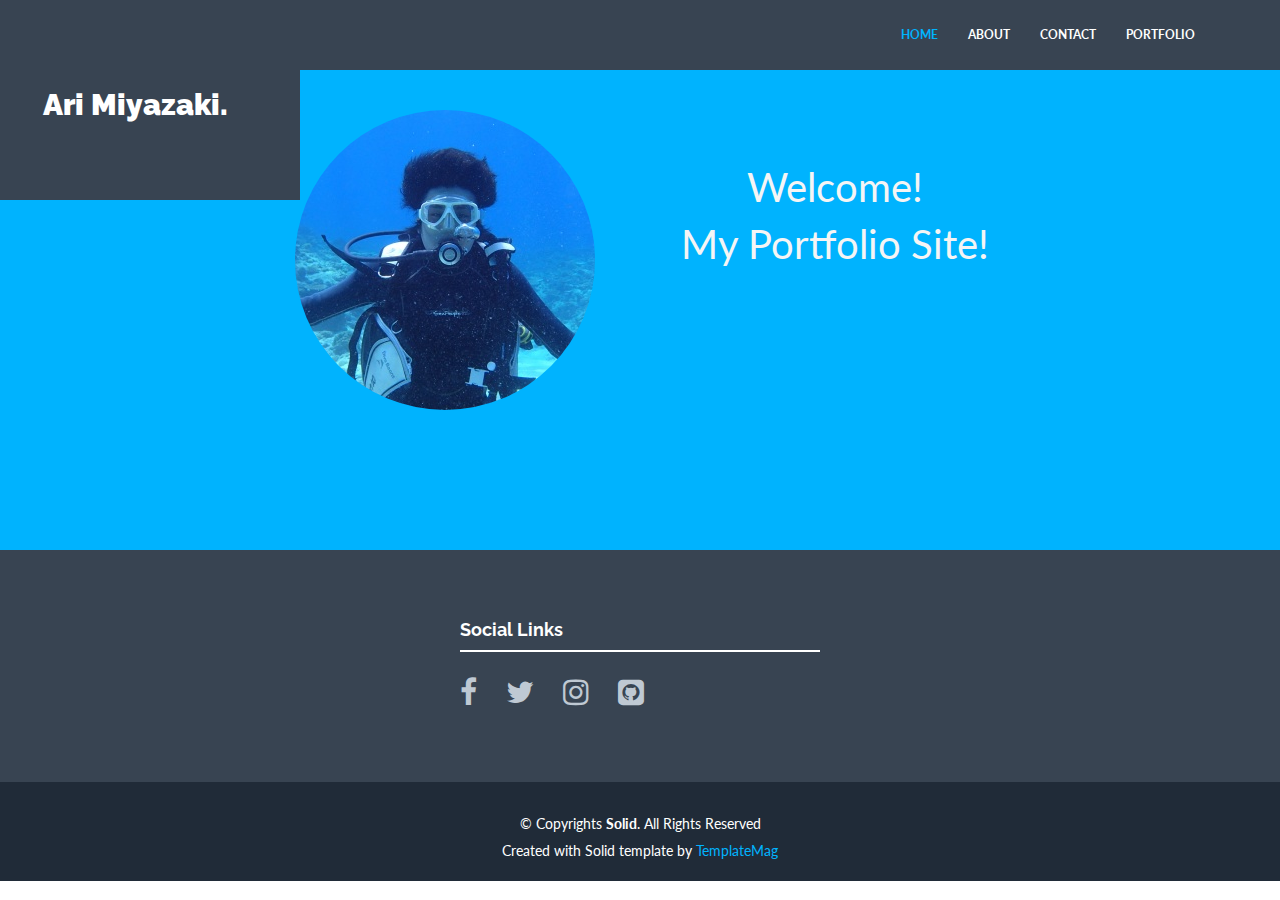
==== commit a2c0239d: "Update index.html" ====
--- a/index.html
+++ b/index.html
@@ -89,9 +89,6 @@
     <div class="container">
       <div class="row">
         <div class="col-lg-4">
-          <h4>About</h4>
-          <div class="hline-w"></div>
-          <p>Lorem Ipsum is simply dummy text of the printing and typesetting industry. Lorem Ipsum has been the industry's standard dummy text ever since the 1500s.</p>
         </div>
         <div class="col-lg-4">
           <h4>Social Links</h4>
@@ -104,11 +101,6 @@
           </p>
         </div>
         <div class="col-lg-4">
-          <h4>Our Address</h4>
-          <div class="hline-w"></div>
-          <p>
-            Some Ave, 987,<br/> 23890, New York,<br/> United States.<br/>
-          </p>
         </div>
 
       </div>
--- a/css/style.css
+++ b/css/style.css
@@ -471,7 +471,10 @@
 
 
 /* Contact Form */
-
+.form {
+	margin: auto;
+	text-align: center;
+}
 .contact-form input, .contact-form textarea {
   padding: 10px 12px;
   border-radius: 0;
@@ -669,4 +672,4 @@
   .star-rating:after {
 	content:"★★★★★";
 	color: #ccc;
-  }+  }
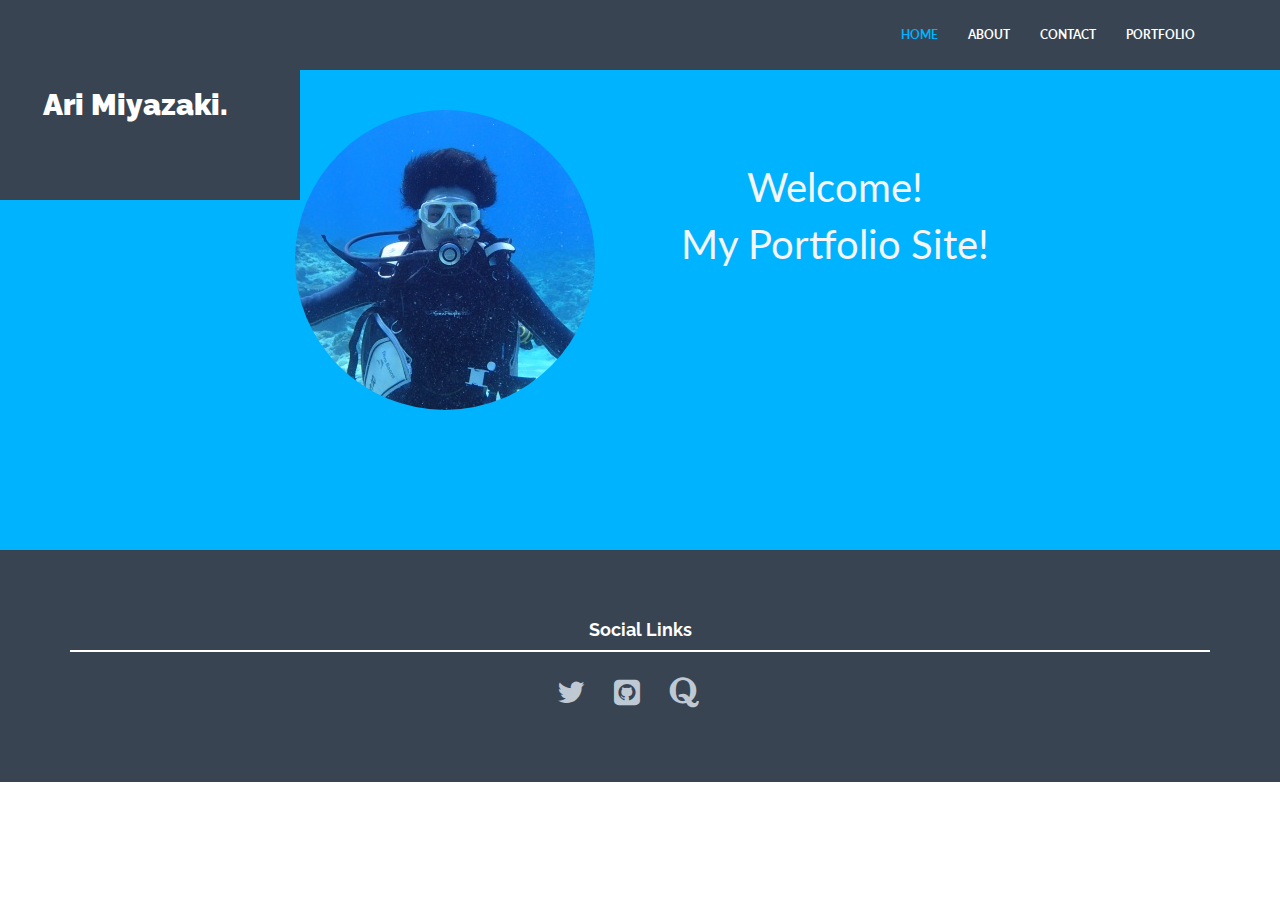
==== commit f2d22d24: "Add files via upload" ====
--- a/index.html
+++ b/index.html
@@ -85,45 +85,19 @@
   <!-- *****************************************************************************************************************
 	 FOOTER
 	 ***************************************************************************************************************** -->
-  <div id="footerwrap">
+   <div id="footerwrap">
     <div class="container">
-      <div class="row">
-        <div class="col-lg-4">
-        </div>
-        <div class="col-lg-4">
+        <div style="text-align: center;">
           <h4>Social Links</h4>
           <div class="hline-w"></div>
           <p>
-            <a href="#"><i class="fa fa-facebook"></i></a>
-            <a href="#"><i class="fa fa-twitter"></i></a>
-            <a href="#"><i class="fa fa-instagram"></i></a>
-            <a href="#"><i class="fa fa-github-square"></i></a>
+            <a href="https://twitter.com/saki98764151" target="_blank"><i class="fa fa-twitter" title="twitter"></i></a>
+            <a href="https://github.com/skirnir1198" target="_blank"><i class="fa fa-github-square" title="github"></i></a>
+            <a href="https://qiita.com/saki1198" target="_blank"><i class="fa fa-quora" title="qiita"></i></a>
           </p>
         </div>
-        <div class="col-lg-4">
-        </div>
-
-      </div>
     </div>
   </div>
-
-  <div id="copyrights">
-    <div class="container">
-      <p>
-        &copy; Copyrights <strong>Solid</strong>. All Rights Reserved
-      </p>
-      <div class="credits">
-        <!--
-          You are NOT allowed to delete the credit link to TemplateMag with free version.
-          You can delete the credit link only if you bought the pro version.
-          Buy the pro version with working PHP/AJAX contact form: https://templatemag.com/solid-bootstrap-business-template/
-          Licensing information: https://templatemag.com/license/
-        -->
-        Created with Solid template by <a href="https://templatemag.com/">TemplateMag</a>
-      </div>
-    </div>
-  </div>
-  <!-- / copyrights -->
 
   <!-- JavaScript Libraries -->
   <script src="lib/jquery/jquery.min.js"></script>
